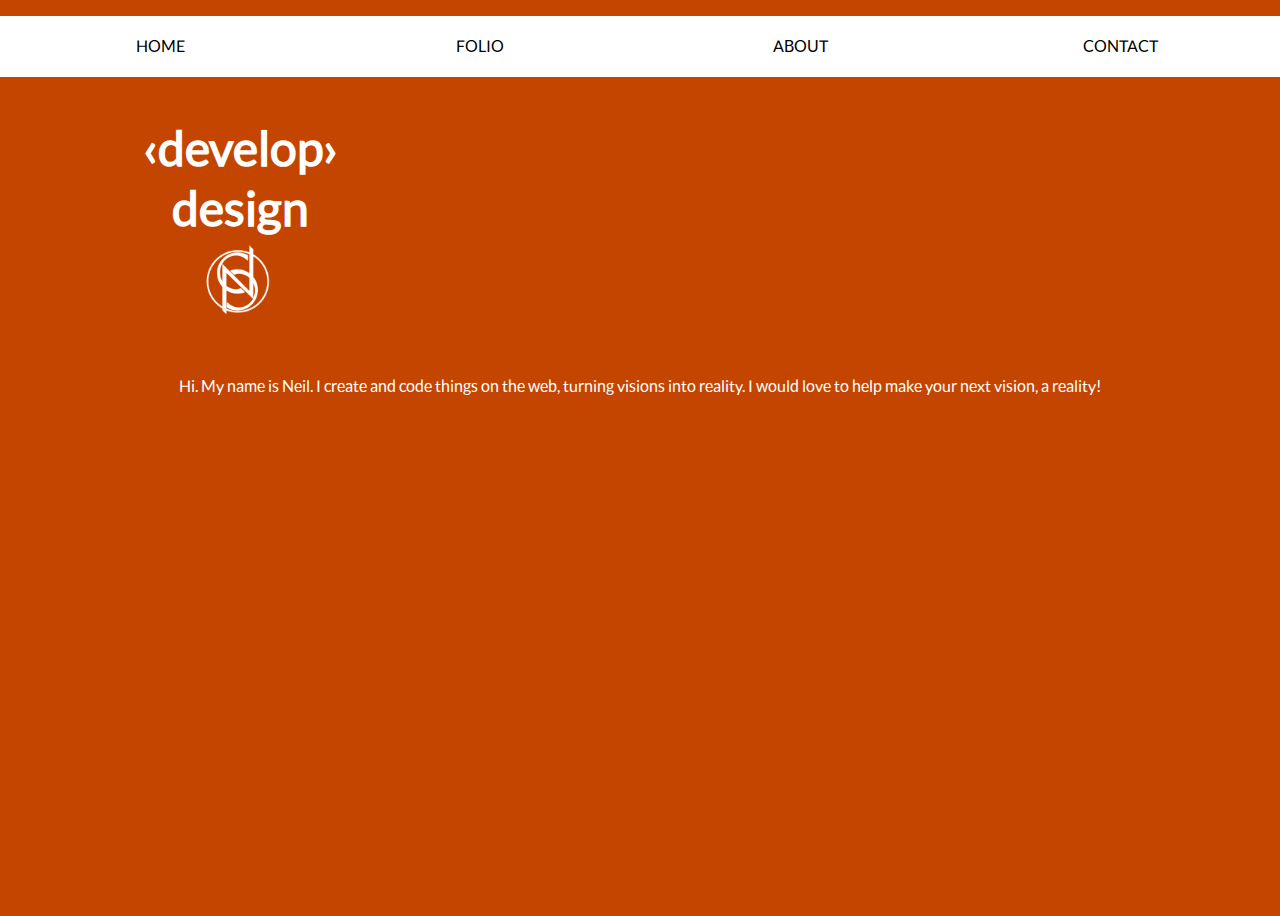
==== index.html @ 3ced6e58 "1st upload wip" ====
<!--===============================
		neilsalazar.com v2.0
================================-->
<!DOCTYPE html>
<html lang="en">
	<head>
		<meta charset="utf-8">
		<!--=============================
			BROWSER TITLING 
		==============================-->
			<link rel="icon" style="text/image" href="">
		<title>
		</title>
		<!--=============================
			Control Broswer's Scaling
		===============================-->
		<meta name="viewport" content="width=device-width, initial-scale=1.0"/>
		<!--=============================
			CSS Links
		==============================-->
		<link rel="stylesheet" href="NSdotcom.css"/>
		<!--=============================
			JQuery Links
		==============================-->
		<script src="http://code.jquery.com/jquery-1.9.1.js"></script>
		<script src="/javascripts/backgroundcolors.js"></script>
	</head>
<body>
<div ID ="imagebackground"></div><!--tori gate for desktop size-->
	<nav>
		<ul>
			<li><a ID="home" href="#">home</a></li>
			<li><a ID="folio" href="#">folio</a></li>
			<li><a ID="about" href="#">about</a></li>
			<li><a ID="contact" href="#">contact</a></li>
		</ul>
	</nav>
	<header>
		<h1><a href="#">&lsaquo;develop&rsaquo;</a></h1>
		<h1><a href="#">design</a></h1>
		<img src="/images/NSlogo-white.png" alt="Neil Salazar Logo"/>
	</header>
	<section>
		<p>Hi. My name is Neil. I create and code things on the web, turning visions into reality. I would love to help make your next vision, a reality!</p>
	</section>

</body>
</html>
---- NSdotcom.css ----
/*##########################
        NS.com
##########################*/
/*##########################
        CSS RESET
##########################*/

/*
html5doctor.com Reset Stylesheet
v1.6.1
Last Updated: 2010-09-17
Author: Richard Clark - http://richclarkdesign.com 
Twitter: @rich_clark
*/

html, body, div, span, object, iframe,
h1, h2, h3, h4, h5, h6, p, blockquote, pre,
abbr, address, cite, code,
del, dfn, em, img, ins, kbd, q, samp,
small, strong, sub, sup, var,
b, i,
dl, dt, dd, ol, ul, li,
fieldset, form, label, legend,
table, caption, tbody, tfoot, thead, tr, th, td,
article, aside, canvas, details, figcaption, figure, 
footer, header, hgroup, menu, nav, section, summary,
time, mark, audio, video {
    margin:0;
    padding:0;
    border:0;
    outline:0;
    font-size:100%;
    vertical-align:baseline;
    background:transparent;
}

body {
    line-height:1;
}

article,aside,details,figcaption,figure,
footer,header,hgroup,menu,nav,section { 
	display:block;
}

nav ul {
    list-style:none;
}

blockquote, q {
    quotes:none;
}

blockquote:before, blockquote:after,
q:before, q:after {
    content:'';
    content:none;
}

a {
    margin:0;
    padding:0;
    font-size:100%;
    vertical-align:baseline;
    background:transparent;
}

/* change colours to suit your needs */
ins {
    background-color:#ff9;
    color:#000;
    text-decoration:none;
}

/* change colours to suit your needs */
mark {
    background-color:#ff9;
    color:#000; 
    font-style:italic;
    font-weight:bold;
}

del {
    text-decoration: line-through;
}

abbr[title], dfn[title] {
    border-bottom:1px dotted;
    cursor:help;
}

table {
    border-collapse:collapse;
    border-spacing:0;
}

/* change border colour to suit your needs */
hr {
    display:block;
    height:1px;
    border:0;   
    border-top:1px solid #cccccc;
    margin:1em 0;
    padding:0;
}

input, select {
    vertical-align:middle;
}
/*##########################
        CSS RESET (end)
##########################*/
/*#########################
        FONT FAMILIES
##########################*/
@font-face {
    font-family: Lato_Reg; src: url(/fonts/Lato-Reg.otf);
}
/*#########################
        CSS KEYFRAMES
###########################*/
/*#############################################################################
###############################################################################
                Mobile/Small Screen Style
###############################################################################
#############################################################################*/
@media screen and (min-width: 300px) {
   
   body {
        background: #c44500;
        background-size: 100%;
        font-family: Lato_Reg;
        transition: 1s;
    }
    ul {
        margin-top: 1em;
        width: 100%;
        text-align: center;
        text-transform: uppercase;
    }
    nav a {
        display: block;
        text-decoration: none;
        color: #000;
        background-color: #fff;
        float: left;
        width: 20%;
        padding: 2em 2.5%;
        font-size: .75em;
    }
    header {
        text-align: center;
    }
    h1  {
        clear: left;
        font-size: 3em;
        padding-top: .25em;
        color: #fff;
    }
    h1 a {
        text-decoration: none;
        color: #fff;
    }
    img {
        width: 25%;
    }
    section {
        position: relative;
        width: 100%;
        text-align: center;
        bottom: -5em;
    }
    p {  
        color: #fff;
        padding: 0 2.2%;
    }
}

/*#############################################################################
###############################################################################
                SMALL DESKTOP/LAPTOP 
###############################################################################
#############################################################################*/
@media screen and (min-width: 600px) {
    #imagebackground {
        width: 100%;
        position: absolute;
        background: url(/images/miyajima100.png);
        background-repeat: no-repeat;
        background-size: 100%;
        height: 100%;
        opacity: 0.15;
        filter: alpha(opacity=15);
        z-index: -1;
    }
    nav a {
        padding: 1.4em 2.5%;
        font-size: 1em; 
    }
    nav a:hover {
        background-color: #c44500;
        color: #fff;
        font-size: 1.5em;
        padding: .77em 2.5%;
        -moz-transition: background-color 1s ease-in-out, color .5s linear;
         -webkit-transition: background-color 1s ease-in-out, color .5s linear; 
         -ms-transition: background-color 1s ease-in-out, color .5s linear; 
        transition: background-color 1s ease-in-out, color .7s linear;
    }
    header {
        width: 30%;
        padding-top: 6em;
        padding-left: 3em;
    }
    section {
        bottom: -3em;
    }
}
/*#############################################################################
###############################################################################
                AVERAGE DESKTOP/LAPTOP 
###############################################################################
#############################################################################*/
@media screen and (min-width: 800px) {

}
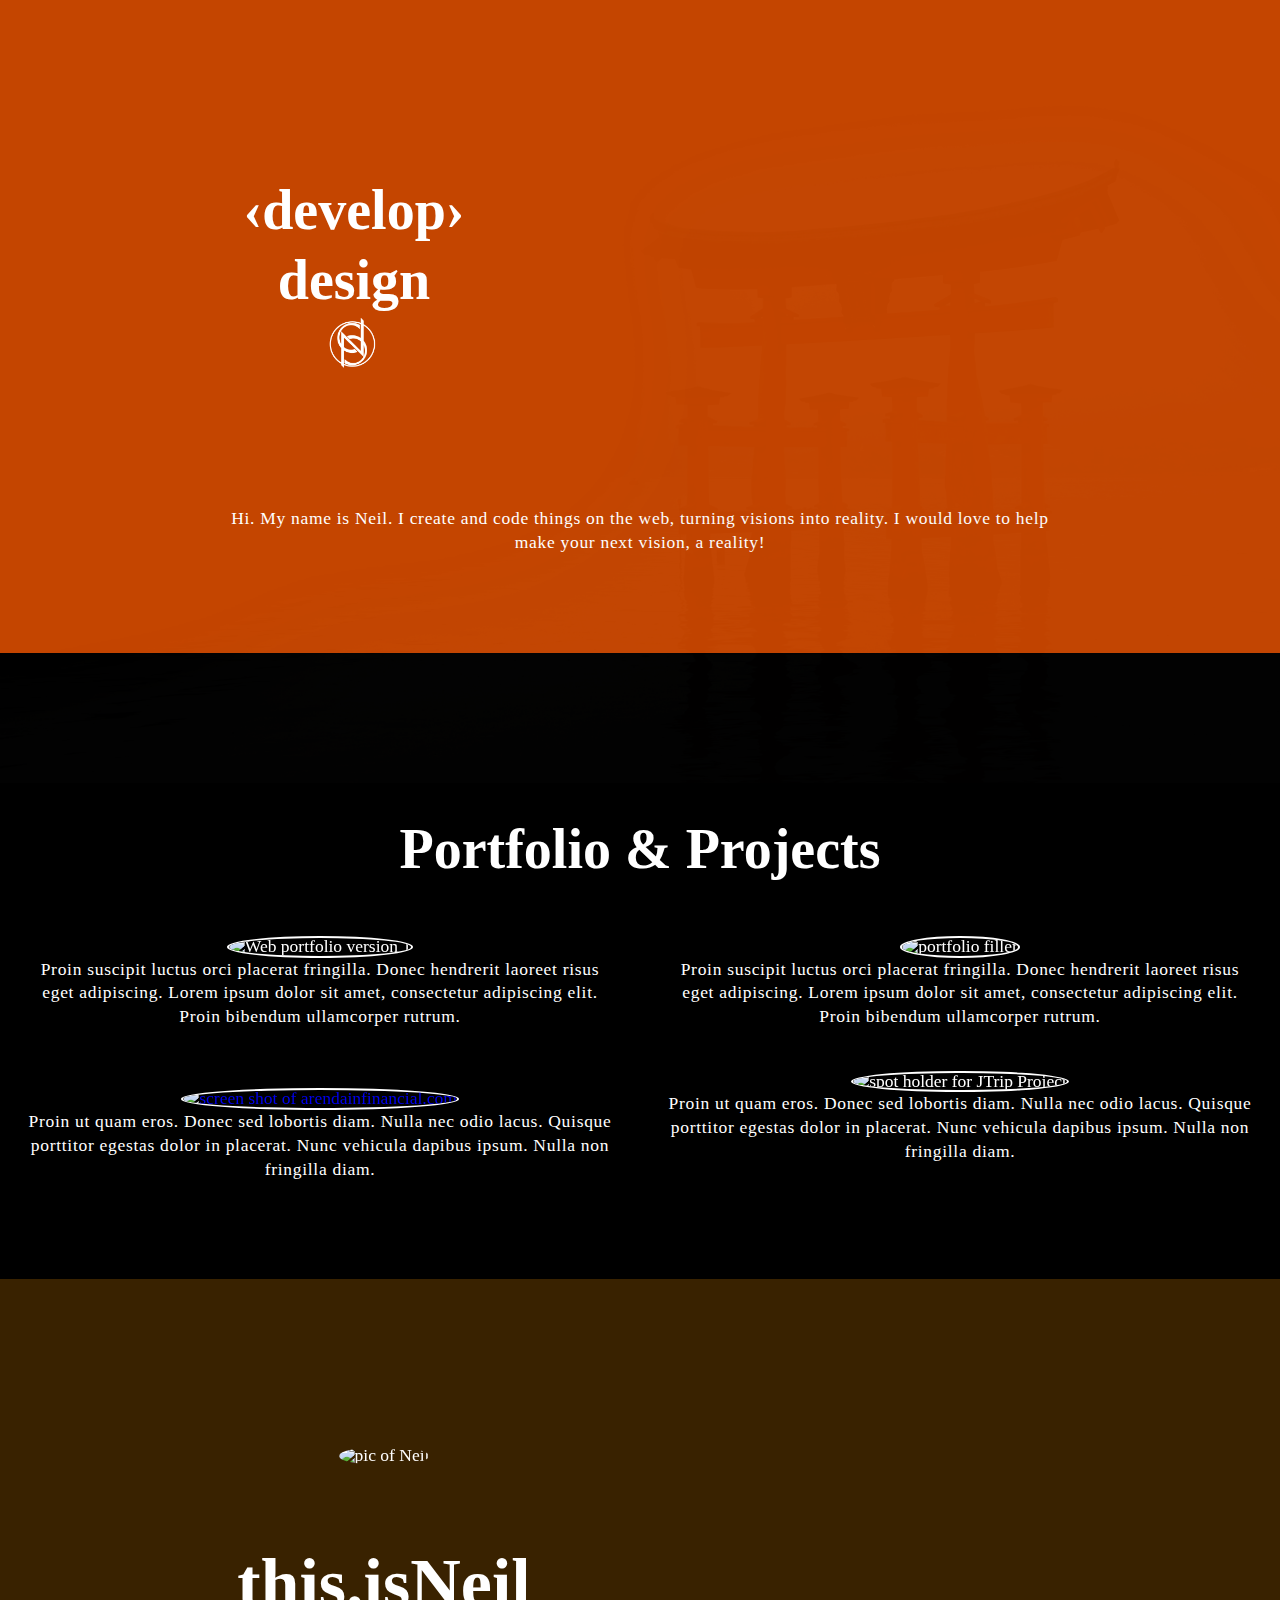
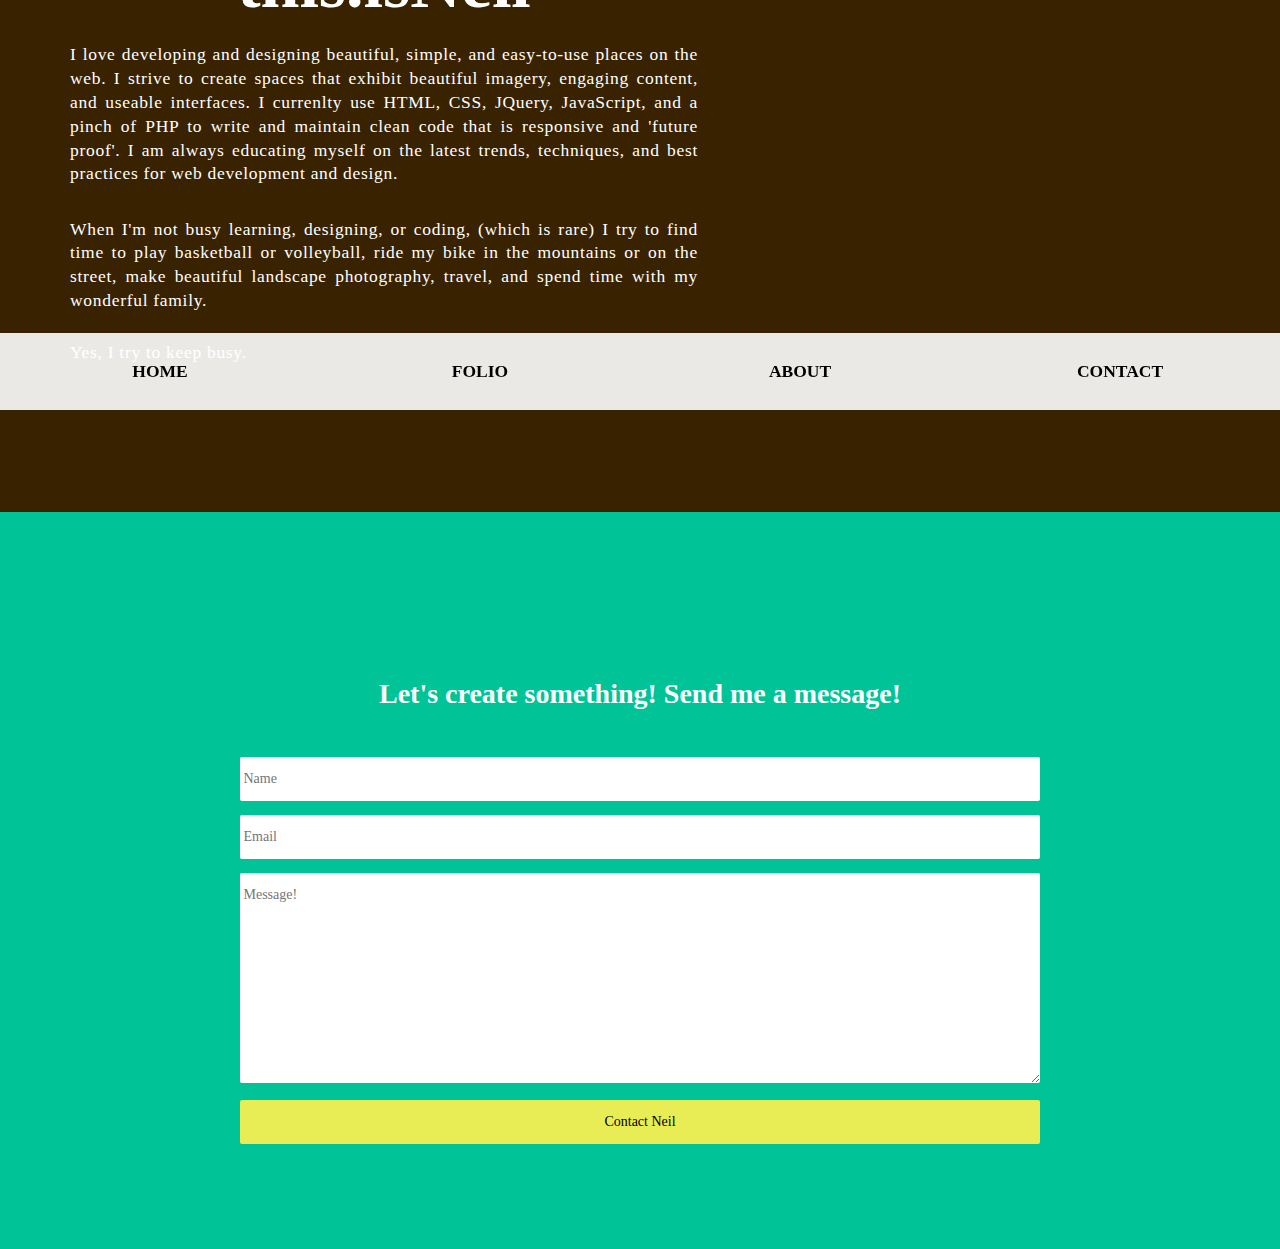
==== commit a06cdd82: "Added contact form and more tweaks" ====
--- a/index.html
+++ b/index.html
@@ -23,26 +23,79 @@
 			JQuery Links
 		==============================-->
 		<script src="http://code.jquery.com/jquery-1.9.1.js"></script>
-		<script src="/javascripts/backgroundcolors.js"></script>
+		<script src="http://ajax.aspnetcdn.com/ajax/modernizr/modernizr-2.7.1.js"></script>
+		<script src="/javascripts/backgroundcolors.js"></script> 		
 	</head>
 <body>
-<div ID ="imagebackground"></div><!--tori gate for desktop size-->
 	<nav>
 		<ul>
-			<li><a ID="home" href="#">home</a></li>
-			<li><a ID="folio" href="#">folio</a></li>
-			<li><a ID="about" href="#">about</a></li>
-			<li><a ID="contact" href="#">contact</a></li>
+			<li><a id="home" href="#">home</a></li>
+			<li><a id="folio" href="#portfolio">folio</a></li>
+			<li><a id="about" href="#aboutme">about</a></li>
+			<li><a id="contact" href="#contactform">contact</a></li>
 		</ul>
 	</nav>
+	<div id="imagebackground"></div><!--tori gate for desktop size-->
+	<div  id="landingpage">
 	<header>
 		<h1><a href="#">&lsaquo;develop&rsaquo;</a></h1>
 		<h1><a href="#">design</a></h1>
-		<img src="/images/NSlogo-white.png" alt="Neil Salazar Logo"/>
+		<img id="logo" src="/images/NSlogo-white.png" alt="Neil Salazar Logo"/>
 	</header>
-	<section>
-		<p>Hi. My name is Neil. I create and code things on the web, turning visions into reality. I would love to help make your next vision, a reality!</p>
-	</section>
+	<main>
+		<section>
+			<p>Hi. My name is Neil. I create and code things on the web, turning visions into reality. I would love to help make your next vision, a reality!</p>
+		</section>
+	</div>	
+<!--================PORTFOLIO SECTION==================-->
+		<section id="portfolio">
+				<h1>Portfolio &amp; Projects</h1>
+				<br>
+			<div id="foliocontent1">
+				<img id="piece1" src="/images/onepiece.jpg" alt="Web portfolio version 1"/>
+				<p>Proin suscipit luctus orci placerat fringilla. Donec hendrerit laoreet risus eget adipiscing. Lorem ipsum dolor sit amet, consectetur adipiscing elit. Proin bibendum ullamcorper rutrum.  </p>
+				<br>
+				<a href="http://arendainfinancial.com" target="blank"><img id="piece2" src="/images/twopiece.jpg" alt="screen shot of arendainfinancial.com"/></a>
+				<p>Proin ut quam eros. Donec sed lobortis diam. Nulla nec odio lacus. Quisque porttitor egestas dolor in placerat. Nunc vehicula dapibus ipsum.  Nulla non fringilla diam.  </p>
+			</div>
+			<div id="foliocontent2">
+				<img id="piece3" src="/images/threepiece.jpg" alt="portfolio filler"/>
+				<p>Proin suscipit luctus orci placerat fringilla. Donec hendrerit laoreet risus eget adipiscing. Lorem ipsum dolor sit amet, consectetur adipiscing elit. Proin bibendum ullamcorper rutrum.  </p>
+				<img id="piece4" src="/images/fourpiece.jpg" alt="spot holder for JTrip Project"/>
+				<p>Proin ut quam eros. Donec sed lobortis diam. Nulla nec odio lacus. Quisque porttitor egestas dolor in placerat. Nunc vehicula dapibus ipsum.  Nulla non fringilla diam.  </p>
+				<br>
+			</div>
+		</section>
+<!--================ABOUT SECTION======================-->
+		
+		<section id="aboutme">
+			<div id="aecontent">
+				<img id="selfie" src="/images/me.jpg" alt="pic of Neil">
+				<h1>this.isNeil</h1>
+				<br>
+				<p>I love developing and designing beautiful, simple, and easy-to-use places on the web. I strive to create spaces that exhibit beautiful imagery, engaging content, and useable interfaces. I currenlty use HTML, CSS, JQuery, JavaScript, and a pinch of PHP to write and maintain clean code that is responsive and 'future proof'. I am always educating myself on the latest trends, techniques, and best practices for web development and design.</p>
+				<br>
+				<p>When I'm not busy learning, designing, or coding, (which is rare) I try to find time to play basketball or volleyball, ride my bike in the mountains or on the street, make beautiful landscape photography, travel, and spend time with my wonderful family.<p>
+				<p>Yes, I try to keep busy.</p>
+			</div>
+		</section>
+
+<!--===================CONTACT FORM ===================-->
+
+		<section id="contactform">
+				<form method="post" class="contactform" action="contact.php">
+						<h1>Let's create something! Send me a message!</h1>
+					<fieldset>
+							<label for="name"></label>
+							<input ID="name" name="name" type="text" placeholder="Name" required aria-required="true" autofocus maxlength="50">
+							<label for="email"></label>
+							<input ID="email" name="email" type="email" required aria-required="true" placeholder="Email" maxlength="50">
+							<label for="message"></label>
+							<textarea ID="message" name="comments" type="text" maxlength="1000" placeholder="Message!"></textarea>
+							<input ID="sbutton" type="submit" value="Contact Neil">
+						</fieldset>
+					</form>
+		</section>
 
 </body>
 </html>--- a/NSdotcom.css
+++ b/NSdotcom.css
@@ -16,7 +16,7 @@
 html, body, div, span, object, iframe,
 h1, h2, h3, h4, h5, h6, p, blockquote, pre,
 abbr, address, cite, code,
-del, dfn, em, img, ins, kbd, q, samp,
+del, dfn, rem, img, ins, kbd, q, samp,
 small, strong, sub, sup, var,
 b, i,
 dl, dt, dd, ol, ul, li,
@@ -63,6 +63,7 @@
     font-size:100%;
     vertical-align:baseline;
     background:transparent;
+    text-decoration: none;
 }
 
 /* change colours to suit your needs */
@@ -100,23 +101,38 @@
     height:1px;
     border:0;   
     border-top:1px solid #cccccc;
-    margin:1em 0;
+    margin:1rem 0;
     padding:0;
 }
 
 input, select {
     vertical-align:middle;
+}
+html {
+    font-size: 14px;
 }
 /*##########################
         CSS RESET (end)
 ##########################*/
+/*##############BORDER BOX##############*/
+*, *:before, *:after {
+  -moz-box-sizing: border-box; 
+  -webkit-box-sizing: border-box; 
+  box-sizing: border-box;
+ }
 /*#########################
         FONT FAMILIES
 ##########################*/
 @font-face {
-    font-family: Lato_Reg; src: url(/fonts/Lato-Reg.otf);
-}
-/*#########################
+    font-family: Lato-Reg; src: url(/fonts/Lato-Reg.otf);
+}
+@font-face {
+    font-family: JosefinSans-Thin; src: url(/fonts/JosefinSans-Thin.ttf);
+}
+@font-face {
+    font-family: JosefinSans-Light; src: url(/fonts/JosefinSans-Light.ttf);
+}
+/*###########################
         CSS KEYFRAMES
 ###########################*/
 /*#############################################################################
@@ -125,95 +141,218 @@
 ###############################################################################
 #############################################################################*/
 @media screen and (min-width: 300px) {
+
+   body {
+        position: absolute;
+        background: #c44500;
+        font-family: JosefinSans-Thin;
+        transition: .5s;
+    }
+    section {
+        padding: 7rem 0;
+    }
+    p {
+        line-height: 1.25rem;
+        letter-spacing: .05rem;
+    }
+/*===================LANDING PAGE STYLES=====================*/
+    nav {
+        position: fixed;
+        left: 0;
+        right: 0;
+        margin-top: .25rem;
+        z-index: 100;
+        text-align: center;
+        text-decoration: none;
+        background-color: rgba(255, 255, 255, .90);
+        font-family: JosefinSans-Light;
+        text-transform: uppercase;
+        font-weight: bold;
+        transition: font-size .25s ease-in, background-color .5s;
+    }
+    nav a {
+        display: inline;
+        float: left;
+        padding: 2rem 0;
+        width: 25%;
+        color: #000;
+        font-size: .75rem;
+        line-height: 1.5rem;
+    }
+    header {
+        margin-top: 11rem;
+        text-align: center;
+    }
+    h1 {
+        font-size: 3rem;
+        color: #fff;
+        margin-top: 1rem;
+    }
+    h1 a {
+        color: #fff;
+    }
+    #logo {
+        width: 5rem;
+    }
+    #landingpage p {
+        color: #fff;
+        text-align: center;
+        margin-top: 2rem;
+        padding: 0 2rem;        
+    }
+
+/*================== PORTFOLIO STYLING ====================*/
+    #portfolio {
+        color: #fff;
+        background: #000;
+        width: 100%;
+        text-align: center;
+    }
+    #portfolio h1 {
+        padding:0 5rem;
+        line-height: 4rem;
+    }
+    #portfolio img {
+        position: relative;
+        width: 60%;
+        border-radius: 50%;
+        border: solid #fff 2px;
+        margin-top: 3rem;
+        z-index: 99;
+    }
+    #portfolio p {
+        padding: 0 2rem;
+    }
    
-   body {
-        background: #c44500;
-        background-size: 100%;
-        font-family: Lato_Reg;
-        transition: 1s;
-    }
-    ul {
-        margin-top: 1em;
+/*================== ABOUT STYLING ====================*/
+    #selfie {
+        border-radius: 50%;
+        width: 7rem;
+        margin: 2rem; 
+    }
+    #aboutme {
+        clear: both;
+        background: rgb(57, 34, 0);
+        text-align: center;
         width: 100%;
-        text-align: center;
-        text-transform: uppercase;
-    }
-    nav a {
-        display: block;
-        text-decoration: none;
+        color: #fff;
+    }
+    #aboutme p {
+        text-align: justify;
+        padding: 0 2rem;
+    }
+
+/*=================CONTACT FORM STYING===================*/
+    #contactform {
+        text-align: center;
+        background: #00c498;
+        width: 100%;
+    }
+    #contactform h1 {
+        font-size: 2rem;
+        text-align: center;
+        padding-bottom: 3rem;
+    }
+    input {
+        font-size: 1rem;
+        padding: 1rem .25rem;
+        text-align: left;
+        width: 90%;
+        max-width: 800px;
+        margin: .5rem 0;
+        font-family: JosefinSans-Light;
+        border: none;
+        border-radius: 2px;
+    }
+    textarea {
+        height: 15rem;
+        font-size: 1rem;
+        padding: 1rem .25rem;
+        text-align: left;
+        width: 90%;
+        max-width: 800px;
+        margin: .5rem 0;
+        font-family: JosefinSans-Light;
+        border: none;
+        border-radius: 2px;
+    }
+    #sbutton {
+        text-align: center;
+        background-color: #E8ED55;
         color: #000;
-        background-color: #fff;
-        float: left;
-        width: 20%;
-        padding: 2em 2.5%;
-        font-size: .75em;
-    }
-    header {
-        text-align: center;
-    }
-    h1  {
-        clear: left;
-        font-size: 3em;
-        padding-top: .25em;
-        color: #fff;
-    }
-    h1 a {
-        text-decoration: none;
-        color: #fff;
-    }
-    img {
-        width: 25%;
-    }
-    section {
-        position: relative;
-        width: 100%;
-        text-align: center;
-        bottom: -5em;
-    }
-    p {  
-        color: #fff;
-        padding: 0 2.2%;
-    }
-}
-
+    }
+    input:focus, select:focus, textarea:focus, button:focus {
+        outline: none;
+    }
 /*#############################################################################
 ###############################################################################
                 SMALL DESKTOP/LAPTOP 
 ###############################################################################
 #############################################################################*/
 @media screen and (min-width: 600px) {
+  
     #imagebackground {
+        position: absolute;
+        background: url(/images/miyajima.png);
+        background-size: 100%;
         width: 100%;
-        position: absolute;
-        background: url(/images/miyajima100.png);
+        height: 100%;
         background-repeat: no-repeat;
+        min-width: 800px;
+        opacity: .15;
+        z-index: 1;
+        overflow: none;
+    } 
+    #landingpage {
         background-size: 100%;
+        width: 100%;
         height: 100%;
-        opacity: 0.15;
-        filter: alpha(opacity=15);
-        z-index: -1;
-    }
+    } 
     nav a {
-        padding: 1.4em 2.5%;
-        font-size: 1em; 
+        font-size: 1rem;
+        line-height: 1.5rem;
     }
     nav a:hover {
-        background-color: #c44500;
-        color: #fff;
-        font-size: 1.5em;
-        padding: .77em 2.5%;
-        -moz-transition: background-color 1s ease-in-out, color .5s linear;
-         -webkit-transition: background-color 1s ease-in-out, color .5s linear; 
-         -ms-transition: background-color 1s ease-in-out, color .5s linear; 
-        transition: background-color 1s ease-in-out, color .7s linear;
+        font-size: 1.5rem;
     }
     header {
-        width: 30%;
-        padding-top: 6em;
-        padding-left: 3em;
-    }
-    section {
-        bottom: -3em;
+        width: 40%;
+        margin-top: 9rem;
+        margin-left: 5rem;
+    }
+    #landingpage p {
+        margin-left: 5rem;
+        margin-right: 5rem;
+    }
+/*================== PORTFOLIO STYLING ====================*/
+    #foliocontent1 {
+        float: left;
+        width: 50%;
+        background: #000;
+        padding-bottom: 7rem;
+    }
+    #foliocontent2 {
+        float:right;
+        width: 50%;
+        background: #000;
+        padding-bottom: 7rem;
+    }
+/*================== ABOUT STYLING ====================*/
+    #aecontent {
+        width: 60%;
+        padding-bottom: 3rem;
+    }
+    #selfie {
+        position: relative;
+        width: 8rem;
+        margin: 5rem 0;
+        z-index: 99
+    }
+    #aboutme h1 {
+        font-size: 4rem;
+    }
+    #aboutme p {
+        padding: .5rem 3rem;
     }
 }
 /*#############################################################################
@@ -223,8 +362,93 @@
 #############################################################################*/
 @media screen and (min-width: 800px) {
 
-}
-
-
-
-
+    header {
+        margin-top: 10rem;
+        margin-left: 7rem;
+    }
+    section {
+        bottom: -9rem;
+    }
+    p {
+        font-size: 1.25rem;
+        padding: 0 5rem;
+        line-height: 1.6rem;
+    }
+    h1 {
+        font-size: 4rem;
+    }
+    #portfolio h1, #contactform h1 {
+        padding-top: 2rem;
+    }
+    #portfolio img {
+        width: 18rem;
+    }
+    #selfie{
+        width: 10rem;
+    } 
+}
+/*#############################################################################
+###############################################################################
+                BIG SCREEN DESKTOP/LAPTOP 
+###############################################################################
+#############################################################################*/
+@media screen and (min-width: 1200px) {
+    nav a {
+        font-size: 1.25rem;
+    }
+    header {
+        margin-top: 13rem;
+    }
+    h1 {
+        font-size: 4rem;
+    }
+    section {
+        width: 80%;
+        margin: auto;
+        font-size: 1.25rem;
+    }  
+    p {
+        line-height: 1.7rem;
+    }
+    #selfie {
+        width: 9rem;
+    }
+    #aboutme h1 {
+        font-size: 5rem;
+    }
+    #aboutme p {
+        padding: .5rem 5rem;
+    }
+    #portfolio h1, #contactform h1 {
+        padding-top: 4rem;
+    }
+/*#############################################################################
+###############################################################################
+                RIDICULOUS SCREEN DESKTOP/RETINA LAPTOP 
+###############################################################################
+#############################################################################*/
+@media screen and (min-width: 1440px) {
+    h1 {
+        font-size: 7rem;
+    }
+    #landingpage p, #aboutme p {
+        font-size: 1.5rem;
+        line-height: 2.25rem;
+    }
+    #selfie {
+        width: 10rem;
+    }
+    #aboutme h1 {
+        font-size: 6rem;
+    }
+    #portfolio h1 {
+        font-size: 5rem;
+    }
+    #contactform h1 {
+        font-size: 3rem;
+    }
+    input, textarea {
+        font-size: 1.5rem;
+    }
+}
+
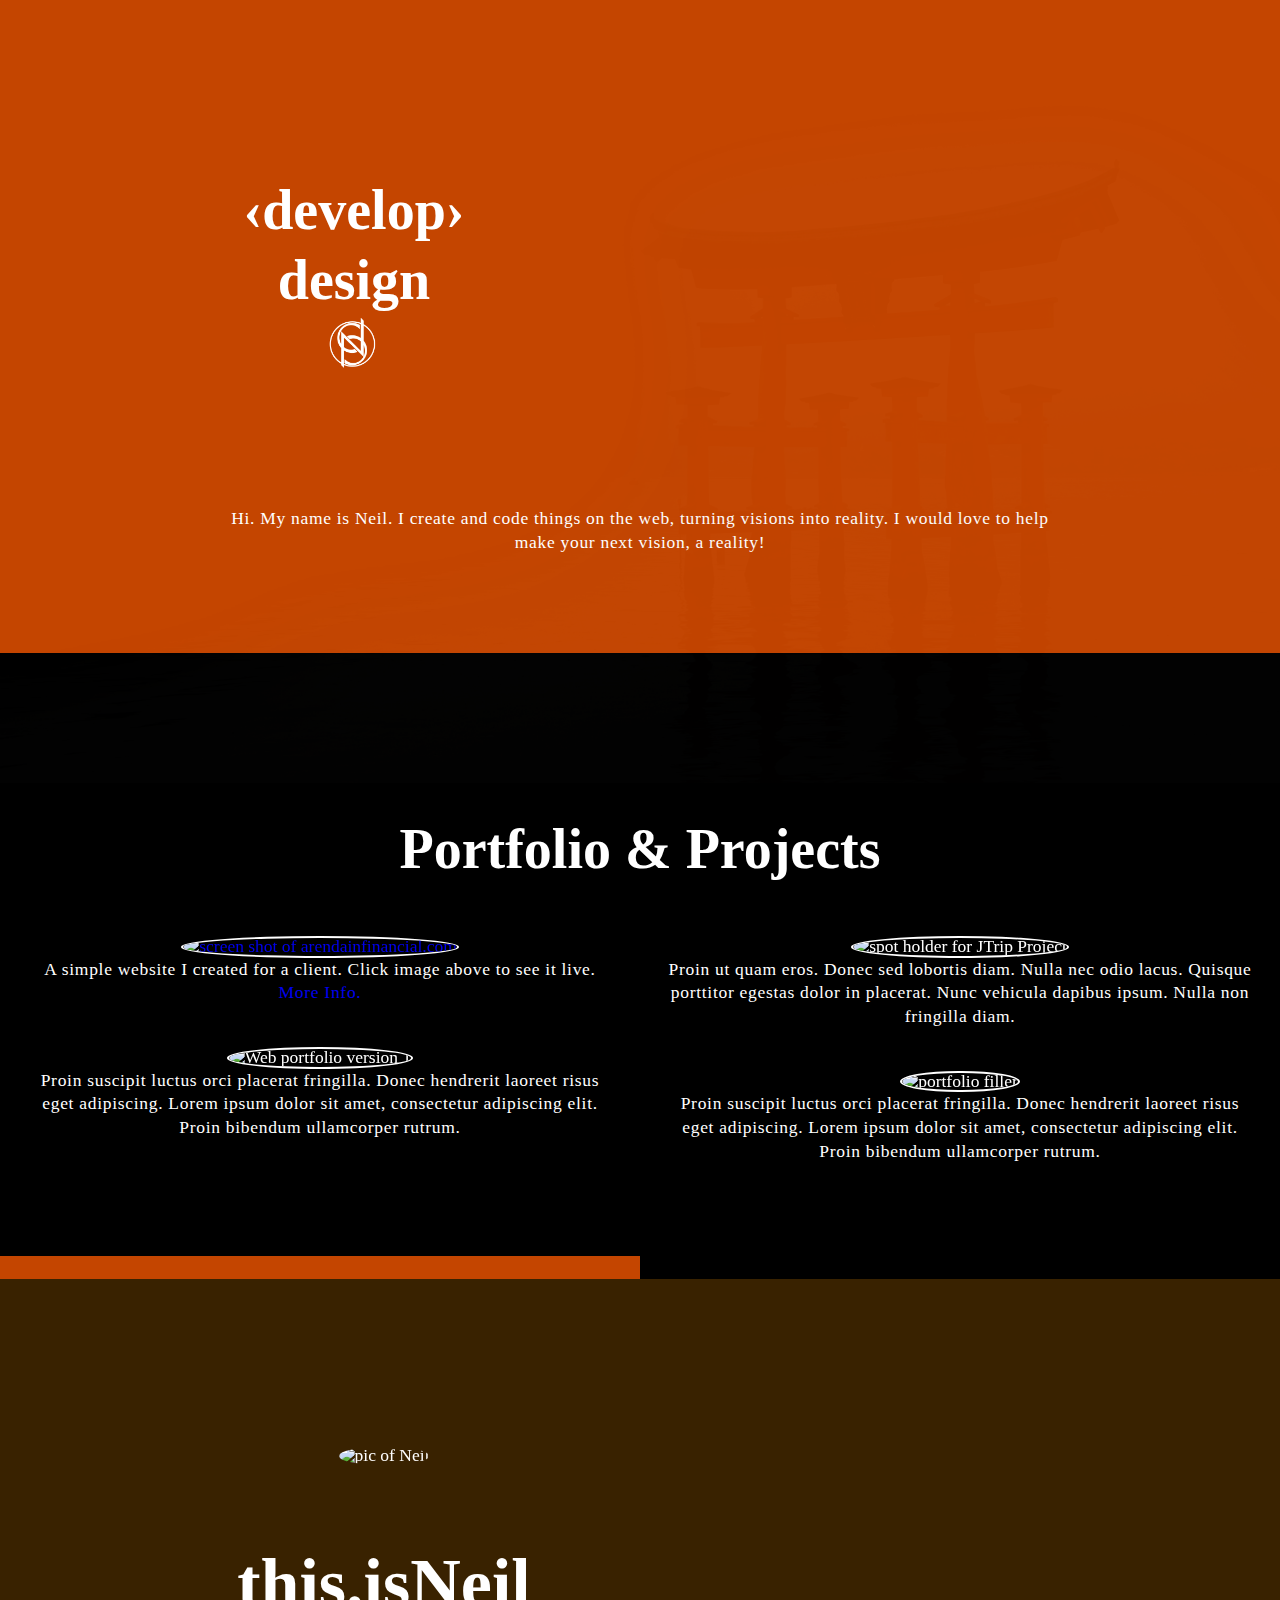
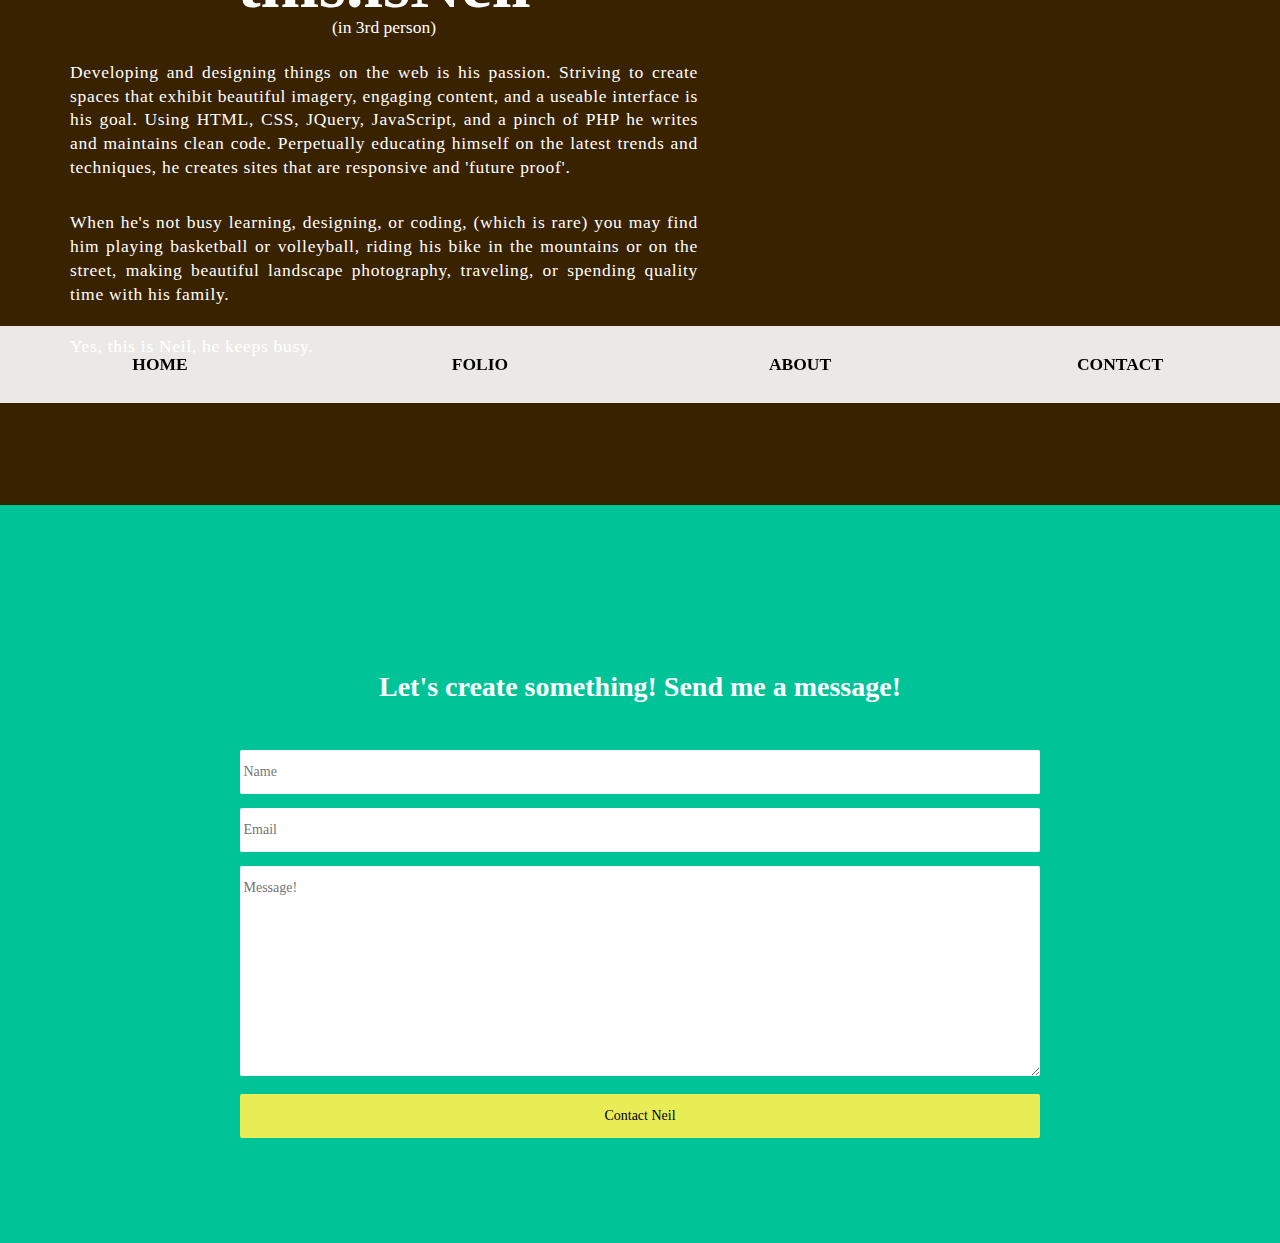
==== commit 1d8212e1: "more tweaks and copy changes" ====
--- a/index.html
+++ b/index.html
@@ -52,17 +52,18 @@
 				<h1>Portfolio &amp; Projects</h1>
 				<br>
 			<div id="foliocontent1">
+				<a href="http://arendainfinancial.com" target="blank"><img id="piece2" src="/images/twopiece.jpg" alt="screen shot of arendainfinancial.com"/></a>
+				<p>A simple website I created for a client. Click image above to see it live. <a href="/portfoliopieces/AFPortfolio.html">More Info.</a></p>
 				<img id="piece1" src="/images/onepiece.jpg" alt="Web portfolio version 1"/>
 				<p>Proin suscipit luctus orci placerat fringilla. Donec hendrerit laoreet risus eget adipiscing. Lorem ipsum dolor sit amet, consectetur adipiscing elit. Proin bibendum ullamcorper rutrum.  </p>
 				<br>
-				<a href="http://arendainfinancial.com" target="blank"><img id="piece2" src="/images/twopiece.jpg" alt="screen shot of arendainfinancial.com"/></a>
-				<p>Proin ut quam eros. Donec sed lobortis diam. Nulla nec odio lacus. Quisque porttitor egestas dolor in placerat. Nunc vehicula dapibus ipsum.  Nulla non fringilla diam.  </p>
 			</div>
 			<div id="foliocontent2">
-				<img id="piece3" src="/images/threepiece.jpg" alt="portfolio filler"/>
-				<p>Proin suscipit luctus orci placerat fringilla. Donec hendrerit laoreet risus eget adipiscing. Lorem ipsum dolor sit amet, consectetur adipiscing elit. Proin bibendum ullamcorper rutrum.  </p>
 				<img id="piece4" src="/images/fourpiece.jpg" alt="spot holder for JTrip Project"/>
 				<p>Proin ut quam eros. Donec sed lobortis diam. Nulla nec odio lacus. Quisque porttitor egestas dolor in placerat. Nunc vehicula dapibus ipsum.  Nulla non fringilla diam.  </p>
+				<img id="piece3" src="/images/threepiece.jpg" alt="portfolio filler"/>
+				<p>Proin suscipit luctus orci placerat fringilla. Donec hendrerit laoreet risus eget adipiscing. Lorem ipsum dolor sit amet, consectetur adipiscing elit. Proin bibendum ullamcorper rutrum.</p>
+				
 				<br>
 			</div>
 		</section>
@@ -71,12 +72,15 @@
 		<section id="aboutme">
 			<div id="aecontent">
 				<img id="selfie" src="/images/me.jpg" alt="pic of Neil">
-				<h1>this.isNeil</h1>
+				<hgroup>
+					<h1>this.isNeil</h1> 
+					<h7>(in 3rd person)</h7>
+				</hgroup>
 				<br>
-				<p>I love developing and designing beautiful, simple, and easy-to-use places on the web. I strive to create spaces that exhibit beautiful imagery, engaging content, and useable interfaces. I currenlty use HTML, CSS, JQuery, JavaScript, and a pinch of PHP to write and maintain clean code that is responsive and 'future proof'. I am always educating myself on the latest trends, techniques, and best practices for web development and design.</p>
+				<p>Developing and designing things on the web is his passion. Striving to create spaces that exhibit beautiful imagery, engaging content, and a useable interface is his goal. Using HTML, CSS, JQuery, JavaScript, and a pinch of PHP he writes and maintains clean code. Perpetually educating himself on the latest trends and techniques, he creates sites that are responsive and 'future proof'.</p>
 				<br>
-				<p>When I'm not busy learning, designing, or coding, (which is rare) I try to find time to play basketball or volleyball, ride my bike in the mountains or on the street, make beautiful landscape photography, travel, and spend time with my wonderful family.<p>
-				<p>Yes, I try to keep busy.</p>
+				<p>When he's not busy learning, designing, or coding, (which is rare) you may find him playing basketball or volleyball, riding his bike in the mountains or on the street, making beautiful landscape photography, traveling, or spending quality time with his family.<p>
+				<p>Yes, this is Neil, he keeps busy.</p>
 			</div>
 		</section>
 
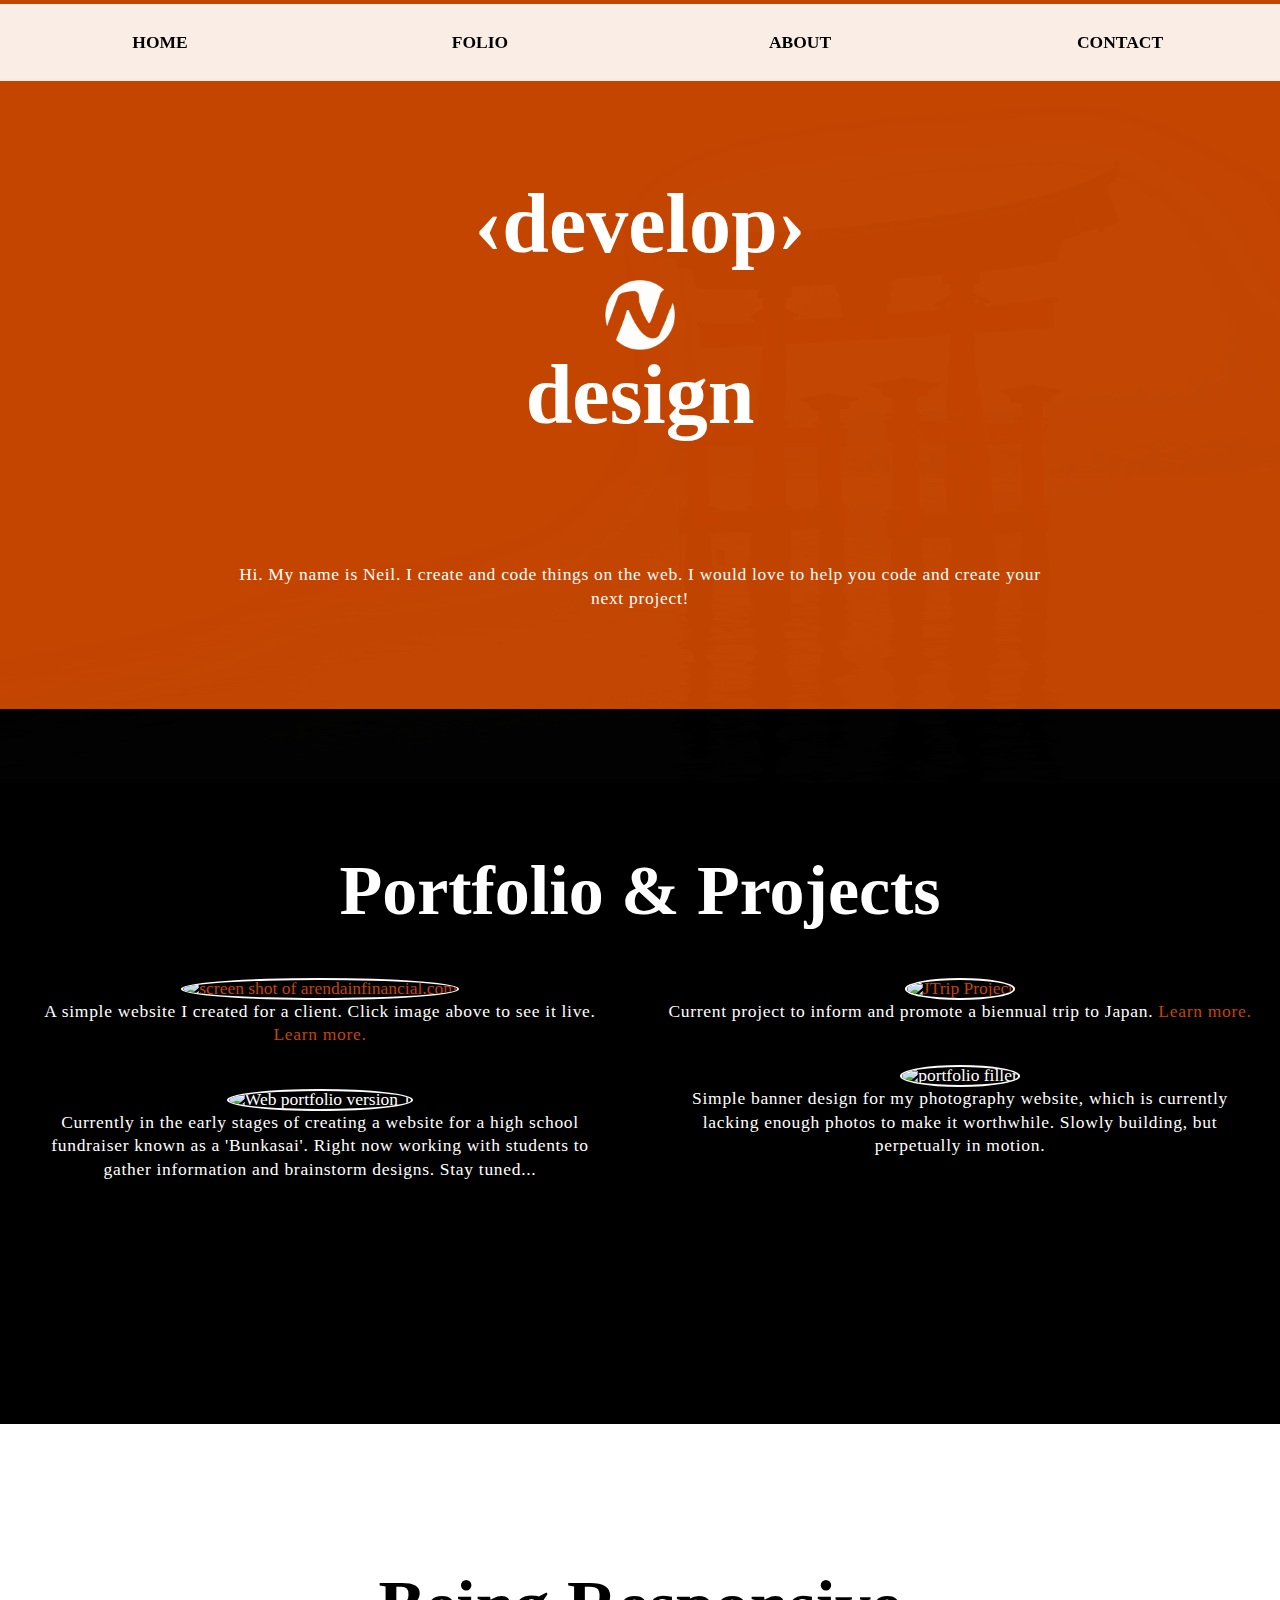
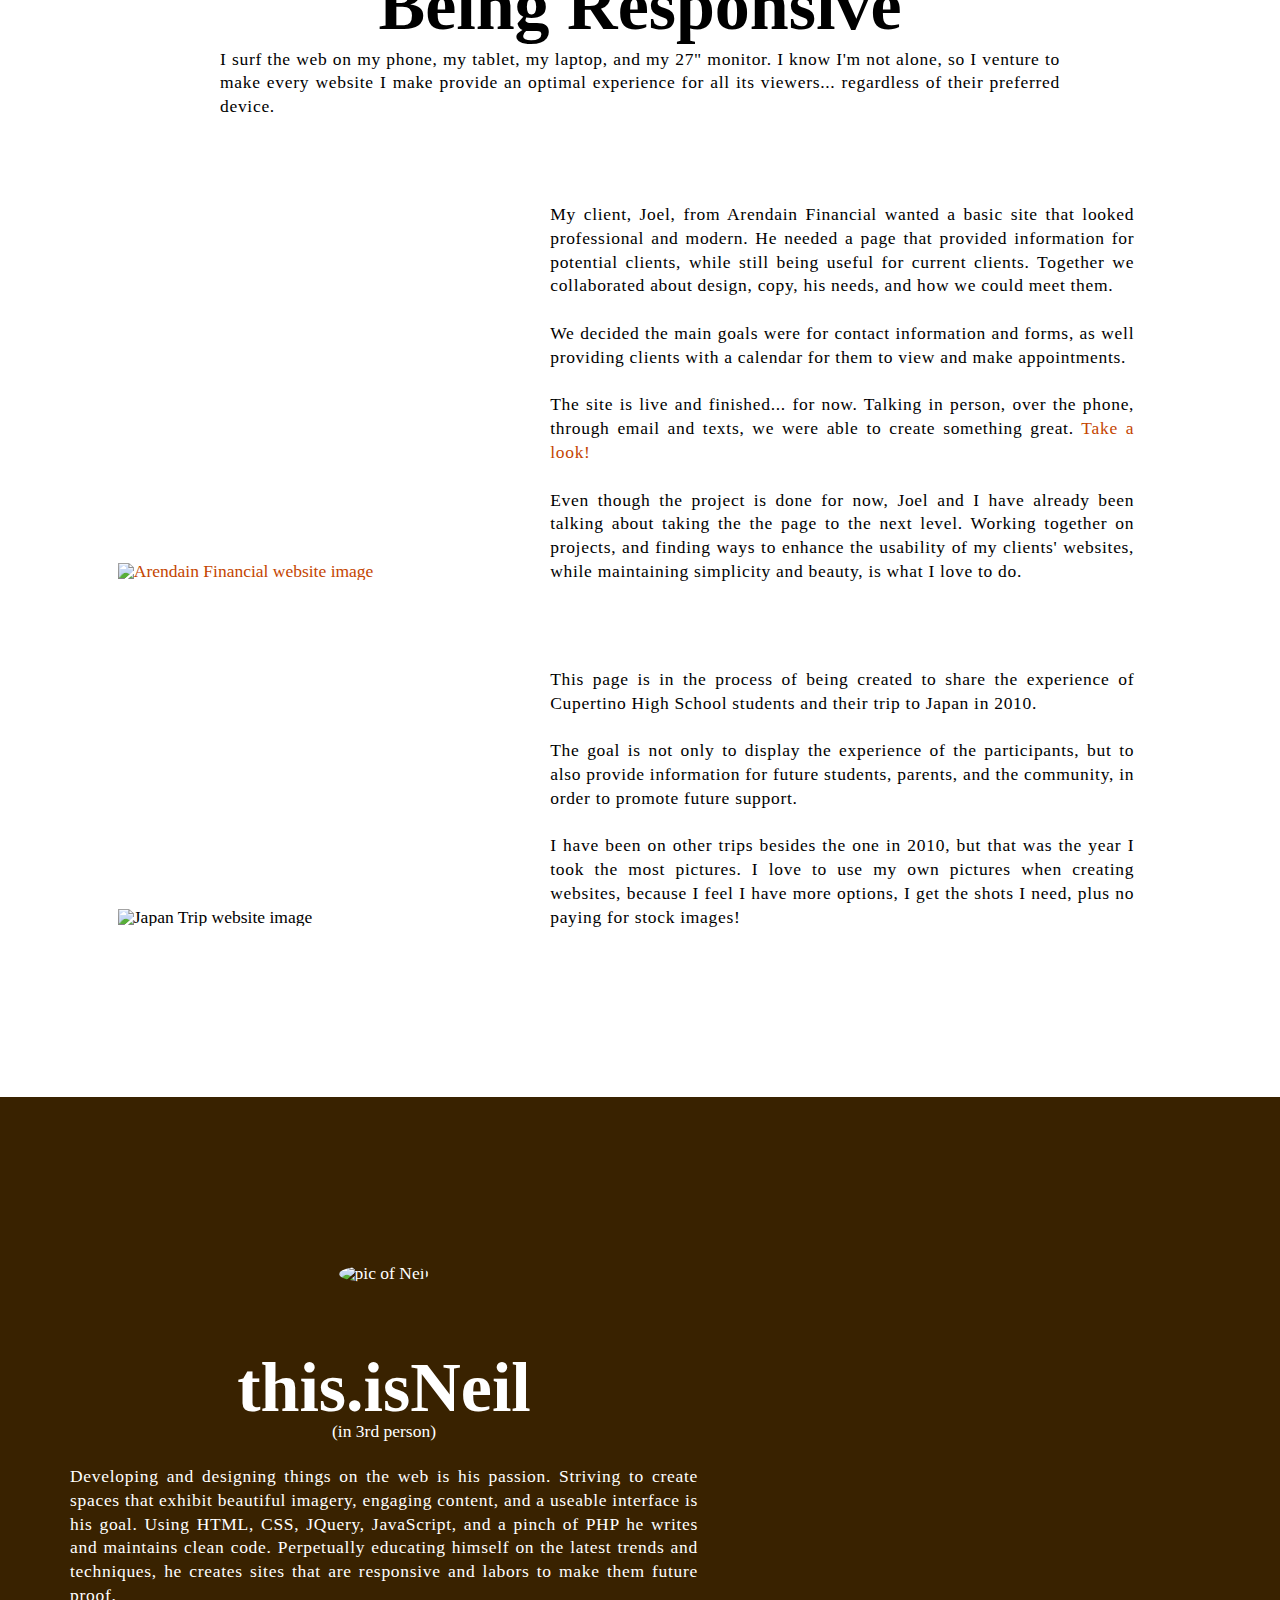
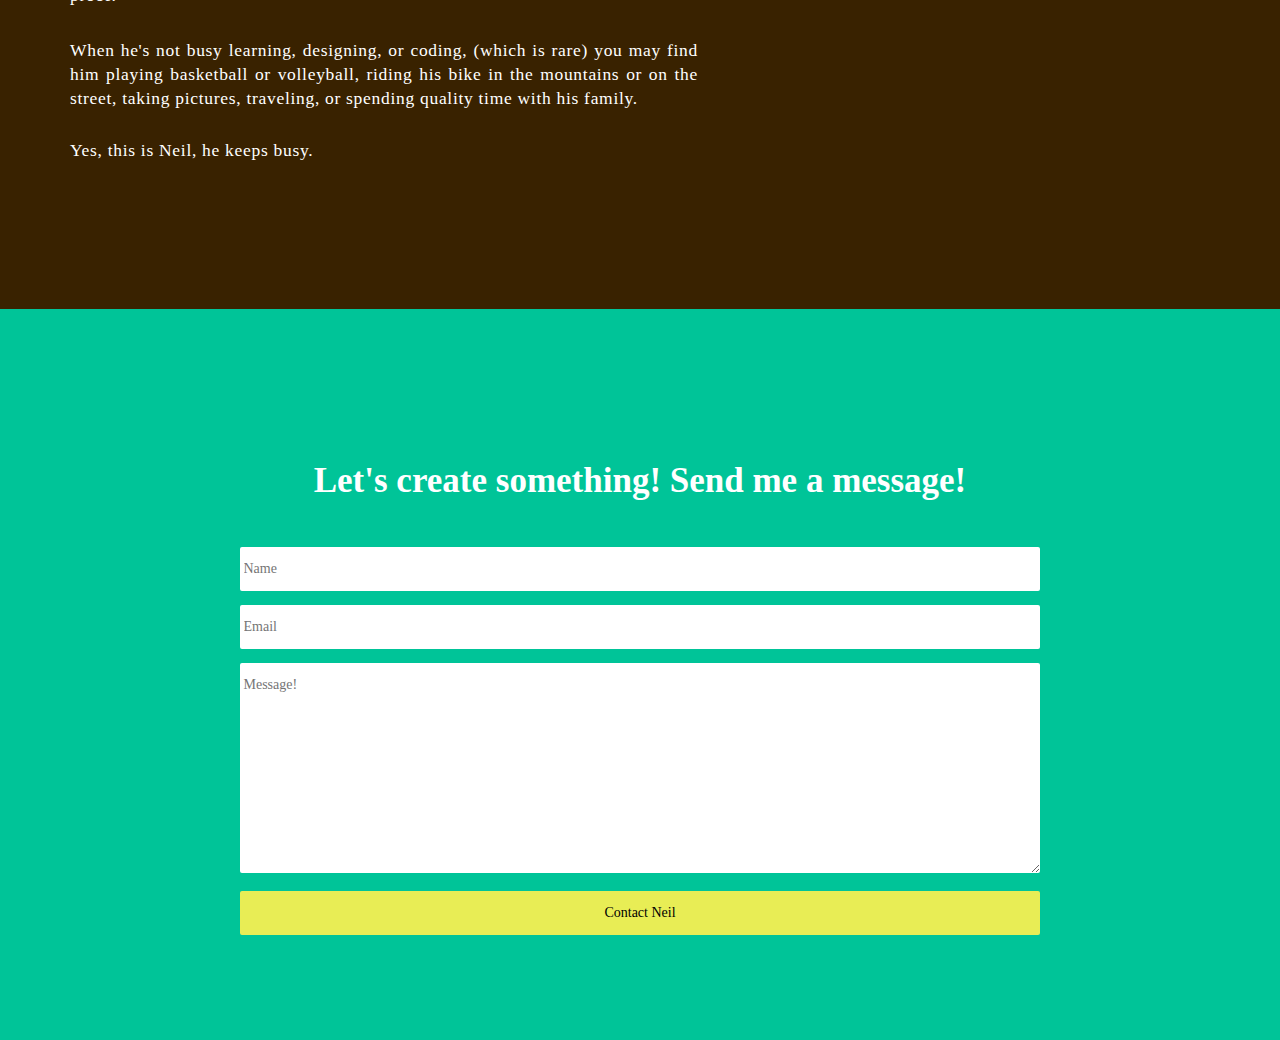
==== commit 9a7ebd50: "minor changes" ====
--- a/index.html
+++ b/index.html
@@ -8,9 +8,14 @@
 		<!--=============================
 			BROWSER TITLING 
 		==============================-->
-			<link rel="icon" style="text/image" href="">
+			<link rel="icon" style="text/image" href="/images/nslogov2.png">
 		<title>
+			Neil Salazar - Developer | Designer
 		</title>
+		<!--=============================
+			ICON LINK 
+		==============================-->
+		<link rel="icon" style="text/image" href="/images/favicon.ico">
 		<!--=============================
 			Control Broswer's Scaling
 		===============================-->
@@ -20,31 +25,36 @@
 		==============================-->
 		<link rel="stylesheet" href="NSdotcom.css"/>
 		<!--=============================
-			JQuery Links
+			Javasctipt/JQuery Links
 		==============================-->
-		<script src="http://code.jquery.com/jquery-1.9.1.js"></script>
-		<script src="http://ajax.aspnetcdn.com/ajax/modernizr/modernizr-2.7.1.js"></script>
+		<script src="http://code.jquery.com/jquery-1.9.1.js">
+			</script>
+		<script src="http://ajax.aspnetcdn.com/ajax/modernizr/modernizr-2.7.1.js">
+			</script>
+		<script type="text/javascript" src="https://ajax.googleapis.com/ajax/libs/jquery/1.7.1/jquery.min.js">
+			</script>
 		<script src="/javascripts/backgroundcolors.js"></script> 		
 	</head>
-<body>
+<body id="title">
 	<nav>
 		<ul>
-			<li><a id="home" href="#">home</a></li>
-			<li><a id="folio" href="#portfolio">folio</a></li>
-			<li><a id="about" href="#aboutme">about</a></li>
-			<li><a id="contact" href="#contactform">contact</a></li>
+			<li><a id="home" class="js_onPageLink" href="#title">home</a></li>
+			<li><a id="folio" class="js_onPageLink" href="#portfolio">folio</a></li>
+			<li><a id="about" class="js_onPageLink" href="#aboutme">about</a></li>
+			<li><a id="contact" class="js_onPageLink" href="#contactneil">contact</a></li>
 		</ul>
 	</nav>
 	<div id="imagebackground"></div><!--tori gate for desktop size-->
 	<div  id="landingpage">
 	<header>
-		<h1><a href="#">&lsaquo;develop&rsaquo;</a></h1>
-		<h1><a href="#">design</a></h1>
-		<img id="logo" src="/images/NSlogo-white.png" alt="Neil Salazar Logo"/>
+		<h1><a href="#foliodepth" class="js_onPageLink">&lsaquo;develop&rsaquo;</a></h1>
+		<a href="#foliodepth" class="js_onPageLink"><img id="logo" src="/images/nslogov2white.png" alt="Neil Salazar Logo"/></a>
+		<h1><a href="#foliodepth" class="js_onPageLink">design</a></h1>
+		
 	</header>
 	<main>
 		<section>
-			<p>Hi. My name is Neil. I create and code things on the web, turning visions into reality. I would love to help make your next vision, a reality!</p>
+			<p>Hi. My name is Neil. I create and code things on the web. I would love to help you code and create your next project!</p>
 		</section>
 	</div>	
 <!--================PORTFOLIO SECTION==================-->
@@ -52,19 +62,32 @@
 				<h1>Portfolio &amp; Projects</h1>
 				<br>
 			<div id="foliocontent1">
-				<a href="http://arendainfinancial.com" target="blank"><img id="piece2" src="/images/twopiece.jpg" alt="screen shot of arendainfinancial.com"/></a>
-				<p>A simple website I created for a client. Click image above to see it live. <a href="/portfoliopieces/AFPortfolio.html">More Info.</a></p>
-				<img id="piece1" src="/images/onepiece.jpg" alt="Web portfolio version 1"/>
-				<p>Proin suscipit luctus orci placerat fringilla. Donec hendrerit laoreet risus eget adipiscing. Lorem ipsum dolor sit amet, consectetur adipiscing elit. Proin bibendum ullamcorper rutrum.  </p>
+				<a href="http://arendainfinancial.com" target="blank"><img class="previews" src="/images/afscreenshot.jpg" alt="screen shot of arendainfinancial.com"/></a>
+				<p>A simple website I created for a client. Click image above to see it live. <a class="js_onPageLink" href="#foliodepth">Learn more.</a></p>
+				<img class="previews" src="/images/fourpiece.jpg" alt="Web portfolio version 1"/>
+				<p>Currently in the early stages of creating a website for a high school fundraiser known as a 'Bunkasai'. Right now working with students to gather information and brainstorm designs. Stay tuned...</p>
 				<br>
 			</div>
 			<div id="foliocontent2">
-				<img id="piece4" src="/images/fourpiece.jpg" alt="spot holder for JTrip Project"/>
-				<p>Proin ut quam eros. Donec sed lobortis diam. Nulla nec odio lacus. Quisque porttitor egestas dolor in placerat. Nunc vehicula dapibus ipsum.  Nulla non fringilla diam.  </p>
-				<img id="piece3" src="/images/threepiece.jpg" alt="portfolio filler"/>
-				<p>Proin suscipit luctus orci placerat fringilla. Donec hendrerit laoreet risus eget adipiscing. Lorem ipsum dolor sit amet, consectetur adipiscing elit. Proin bibendum ullamcorper rutrum.</p>
+				<a href="http://projects.neilsalazar.com/japan-trip-2010.html"><img class="previews" src="/images/jtrippiece.jpg" alt="JTrip Project"/></a>
+				<p>Current project to inform and promote a biennual trip to Japan.<a class="js_onPageLink" href="#foliodepth"> Learn more.</a></p></p>
+				<img class="previews" src="/images/threepiece.jpg" alt="portfolio filler"/>
+				<p>Simple banner design for my photography website, which is currently lacking enough photos to make it worthwhile. Slowly building, but perpetually in motion.</p>
 				
 				<br>
+			</div>
+			<div id="foliodepth">
+				<h1>Being Responsive</h1>
+				<p class="intro">I surf the web on my phone, my tablet, my laptop, and my 27" monitor. I know I'm not alone, so I venture to make every website I make provide an optimal experience for all its viewers... regardless of their preferred device.</p>
+				<a href="http://arendainfinancial.com" target="blank"><img class="foliopics" src="/images/afportfolio.jpg" alt="Arendain Financial website image"/></a>
+				<p class="desc">My client, Joel, from Arendain Financial wanted a basic site that looked professional and modern. He needed a page that provided information for potential clients, while still being useful for current clients. Together we collaborated about design, copy, his needs, and how we could meet them.<br>
+				<br>We decided the main goals were for contact information and forms, as well providing clients with a calendar for them to view and make appointments.<br>
+				<br>The site is live and finished... for now. Talking in person, over the phone, through email and texts, we were able to create something great. <a href="http://arendainfinancial.com">Take a look!</a><br>
+				<br>Even though the project is done for now, Joel and I have already been talking about taking the the page to the next level. Working together on projects, and finding ways to enhance the usability of my clients' websites, while maintaining simplicity and beauty, is what I love to do.</p>
+				<img class="foliopics" src="/images/jtripportfolio.jpg" alt="Japan Trip website image"/>
+				<p class="desc">This page is in the process of being created to share the experience of Cupertino High School students and their trip to Japan in 2010.<br>
+				<br>The goal is not only to display the experience of the participants, but to also provide information for future students, parents, and the community, in order to promote future support.<br>
+				<br>I have been on other trips besides the one in 2010, but that was the year I took the most pictures. I love to use my own pictures when creating websites, because I feel I have more options, I get the shots I need, plus no paying for stock images!</p>
 			</div>
 		</section>
 <!--================ABOUT SECTION======================-->
@@ -77,21 +100,21 @@
 					<h7>(in 3rd person)</h7>
 				</hgroup>
 				<br>
-				<p>Developing and designing things on the web is his passion. Striving to create spaces that exhibit beautiful imagery, engaging content, and a useable interface is his goal. Using HTML, CSS, JQuery, JavaScript, and a pinch of PHP he writes and maintains clean code. Perpetually educating himself on the latest trends and techniques, he creates sites that are responsive and 'future proof'.</p>
+				<p>Developing and designing things on the web is his passion. Striving to create spaces that exhibit beautiful imagery, engaging content, and a useable interface is his goal. Using HTML, CSS, JQuery, JavaScript, and a pinch of PHP he writes and maintains clean code. Perpetually educating himself on the latest trends and techniques, he creates sites that are responsive and labors to make them future proof.</p>
 				<br>
-				<p>When he's not busy learning, designing, or coding, (which is rare) you may find him playing basketball or volleyball, riding his bike in the mountains or on the street, making beautiful landscape photography, traveling, or spending quality time with his family.<p>
+				<p>When he's not busy learning, designing, or coding, (which is rare) you may find him playing basketball or volleyball, riding his bike in the mountains or on the street, taking pictures, traveling, or spending quality time with his family.<p>
 				<p>Yes, this is Neil, he keeps busy.</p>
 			</div>
 		</section>
 
 <!--===================CONTACT FORM ===================-->
 
-		<section id="contactform">
+		<section id="contactneil">
 				<form method="post" class="contactform" action="contact.php">
 						<h1>Let's create something! Send me a message!</h1>
 					<fieldset>
 							<label for="name"></label>
-							<input ID="name" name="name" type="text" placeholder="Name" required aria-required="true" autofocus maxlength="50">
+							<input ID="name" name="name" type="text" placeholder="Name" required aria-required="true" maxlength="50">
 							<label for="email"></label>
 							<input ID="email" name="email" type="email" required aria-required="true" placeholder="Email" maxlength="50">
 							<label for="message"></label>
--- a/NSdotcom.css
+++ b/NSdotcom.css
@@ -64,6 +64,8 @@
     vertical-align:baseline;
     background:transparent;
     text-decoration: none;
+    position: relative;
+    z-index: 100;
 }
 
 /* change colours to suit your needs */
@@ -161,7 +163,7 @@
         left: 0;
         right: 0;
         margin-top: .25rem;
-        z-index: 100;
+        z-index: 999;
         text-align: center;
         text-decoration: none;
         background-color: rgba(255, 255, 255, .90);
@@ -186,13 +188,13 @@
     h1 {
         font-size: 3rem;
         color: #fff;
-        margin-top: 1rem;
     }
     h1 a {
         color: #fff;
     }
     #logo {
         width: 5rem;
+        margin-top: 1rem;
     }
     #landingpage p {
         color: #fff;
@@ -212,7 +214,7 @@
         padding:0 5rem;
         line-height: 4rem;
     }
-    #portfolio img {
+    .previews {
         position: relative;
         width: 60%;
         border-radius: 50%;
@@ -223,7 +225,28 @@
     #portfolio p {
         padding: 0 2rem;
     }
-   
+    #portfolio a {
+        color: #c44500;
+    }
+    #foliodepth {
+        background: #fff;
+        color: #000;
+        padding-top: 7rem;
+        margin-top: 7rem;
+        padding-bottom: 7rem;
+    }
+    #foliodepth h1 {
+        color: #000;
+    }
+    .foliopics {
+        border-radius: 0;
+        width: 80%;
+    }
+    #foliodepth p {
+        padding-top: 1rem;
+        margin-bottom: 5rem;
+        text-align: justify;
+    }
 /*================== ABOUT STYLING ====================*/
     #selfie {
         border-radius: 50%;
@@ -231,6 +254,8 @@
         margin: 2rem; 
     }
     #aboutme {
+        margin-top: -7rem;
+        padding-top: 7rem;
         clear: both;
         background: rgb(57, 34, 0);
         text-align: center;
@@ -243,12 +268,12 @@
     }
 
 /*=================CONTACT FORM STYING===================*/
-    #contactform {
+    #contactneil {
         text-align: center;
         background: #00c498;
         width: 100%;
     }
-    #contactform h1 {
+    #contactneil h1 {
         font-size: 2rem;
         text-align: center;
         padding-bottom: 3rem;
@@ -283,6 +308,9 @@
     }
     input:focus, select:focus, textarea:focus, button:focus {
         outline: none;
+    }
+     #sbutton:hover {
+        background: #86FC42;
     }
 /*#############################################################################
 ###############################################################################
@@ -316,26 +344,31 @@
         font-size: 1.5rem;
     }
     header {
-        width: 40%;
+        width: 100%;
         margin-top: 9rem;
-        margin-left: 5rem;
     }
     #landingpage p {
         margin-left: 5rem;
         margin-right: 5rem;
+    }
+     #foliodepth {
+        display: inline-block;
+    }
+    .foliopics {
+        max-width: 400px;
     }
 /*================== PORTFOLIO STYLING ====================*/
     #foliocontent1 {
         float: left;
         width: 50%;
         background: #000;
-        padding-bottom: 7rem;
+        padding-bottom: 9rem;
     }
     #foliocontent2 {
         float:right;
         width: 50%;
         background: #000;
-        padding-bottom: 7rem;
+        padding-bottom: 9rem;
     }
 /*================== ABOUT STYLING ====================*/
     #aecontent {
@@ -344,7 +377,7 @@
     }
     #selfie {
         position: relative;
-        width: 8rem;
+        width: 10rem;
         margin: 5rem 0;
         z-index: 99
     }
@@ -364,7 +397,6 @@
 
     header {
         margin-top: 10rem;
-        margin-left: 7rem;
     }
     section {
         bottom: -9rem;
@@ -377,15 +409,23 @@
     h1 {
         font-size: 4rem;
     }
-    #portfolio h1, #contactform h1 {
+    #portfolio h1, #contactneil h1 {
         padding-top: 2rem;
     }
-    #portfolio img {
+    .previews {
         width: 18rem;
     }
     #selfie{
         width: 10rem;
     } 
+    #aboutme h1 {
+        font-size: 4rem;
+    }
+    .desc {
+        max-width: 800px;
+        display: block;
+        margin: auto;
+    }
 }
 /*#############################################################################
 ###############################################################################
@@ -399,8 +439,11 @@
     header {
         margin-top: 13rem;
     }
-    h1 {
-        font-size: 4rem;
+    #landingpage h1 {
+        font-size: 6rem;
+    }
+    #portfolio h1 {
+        font-size: 5rem;
     }
     section {
         width: 80%;
@@ -411,7 +454,7 @@
         line-height: 1.7rem;
     }
     #selfie {
-        width: 9rem;
+        width: 11rem;
     }
     #aboutme h1 {
         font-size: 5rem;
@@ -419,9 +462,23 @@
     #aboutme p {
         padding: .5rem 5rem;
     }
-    #portfolio h1, #contactform h1 {
+    #contactneil h1 {
+        font-size: 2.5rem;
+    }
+    #portfolio h1, #contactneil h1 {
         padding-top: 4rem;
     }
+    .intro {
+        display: block;
+        width: 70%;
+        margin: 0 auto;
+    }
+    #foliodepth img, .desc {
+        display: inline-block;
+        width: 50%;
+        text-align: left;
+    }
+
 /*#############################################################################
 ###############################################################################
                 RIDICULOUS SCREEN DESKTOP/RETINA LAPTOP 
@@ -436,7 +493,7 @@
         line-height: 2.25rem;
     }
     #selfie {
-        width: 10rem;
+        width: 11rem;
     }
     #aboutme h1 {
         font-size: 6rem;
@@ -444,11 +501,13 @@
     #portfolio h1 {
         font-size: 5rem;
     }
-    #contactform h1 {
+    #contactneil h1 {
         font-size: 3rem;
     }
     input, textarea {
         font-size: 1.5rem;
-    }
-}
-
+        position: relative;
+        z-index: 100;
+    }
+}
+
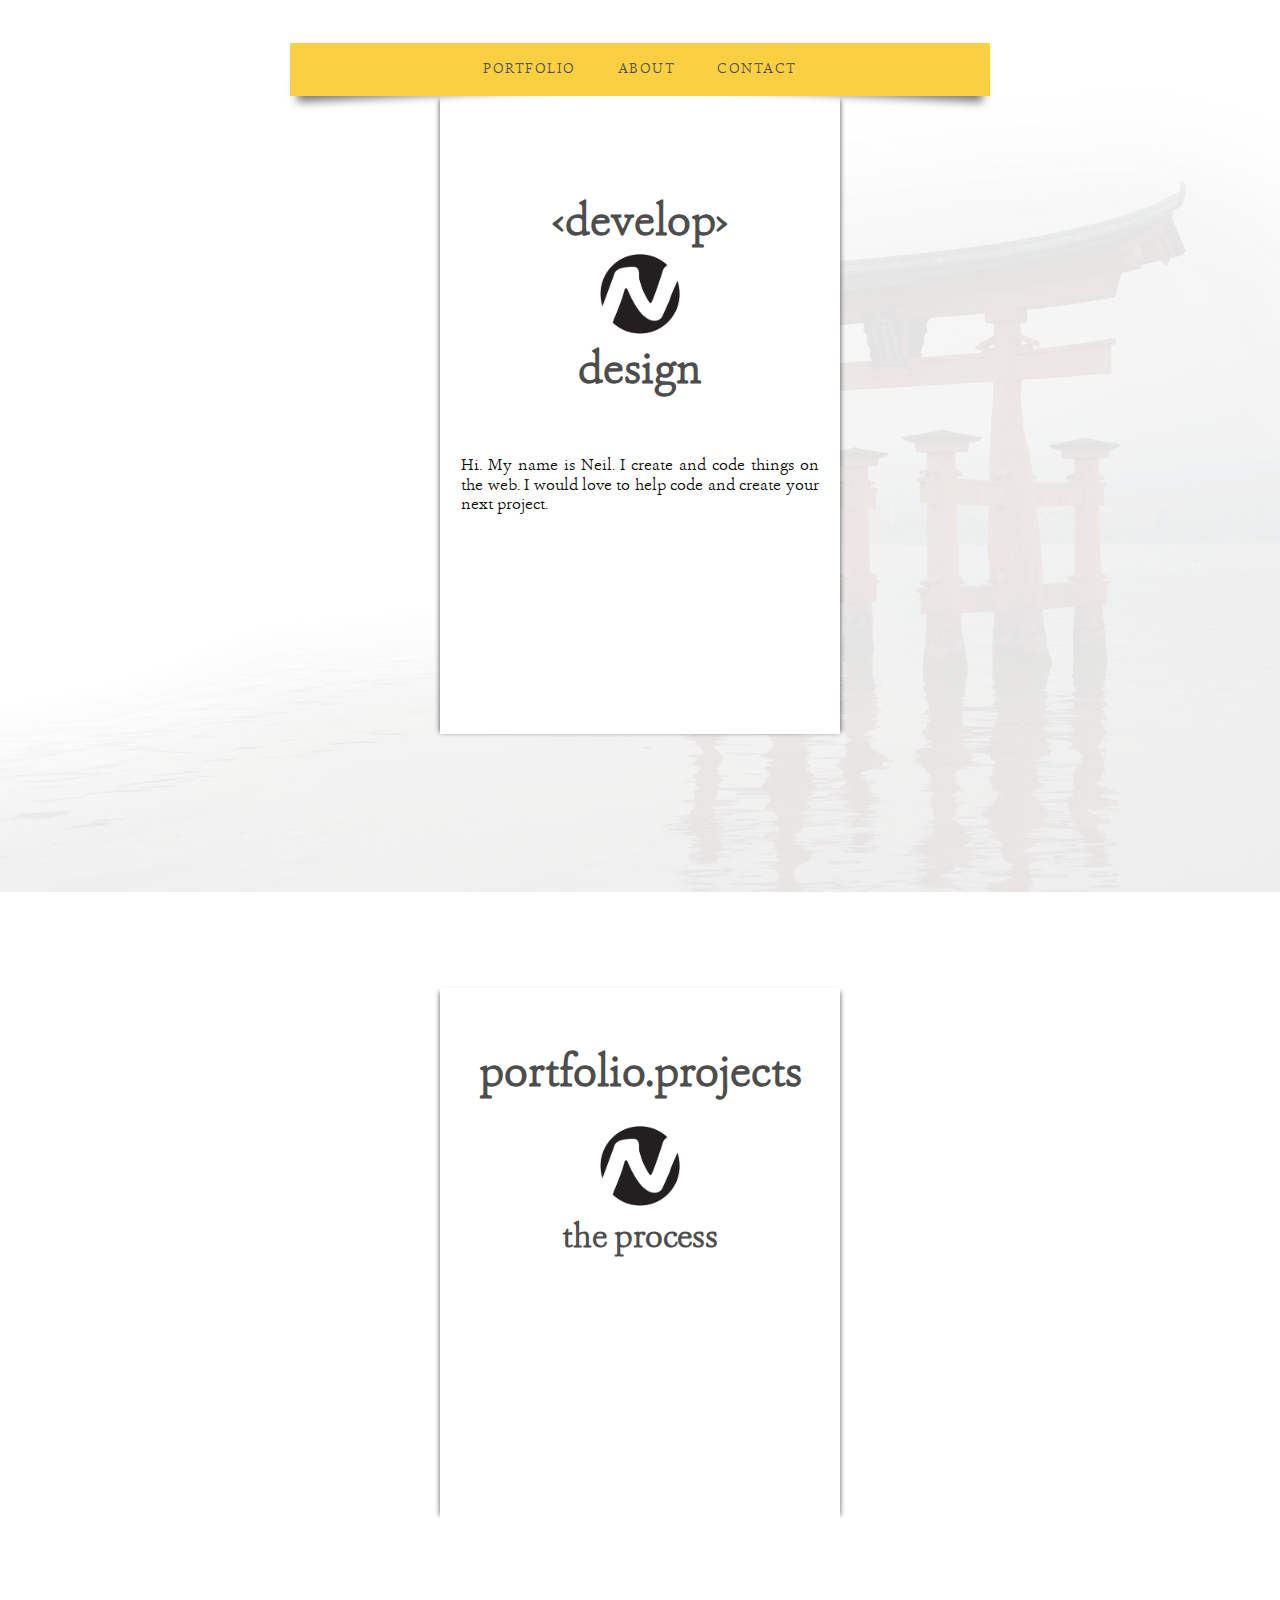
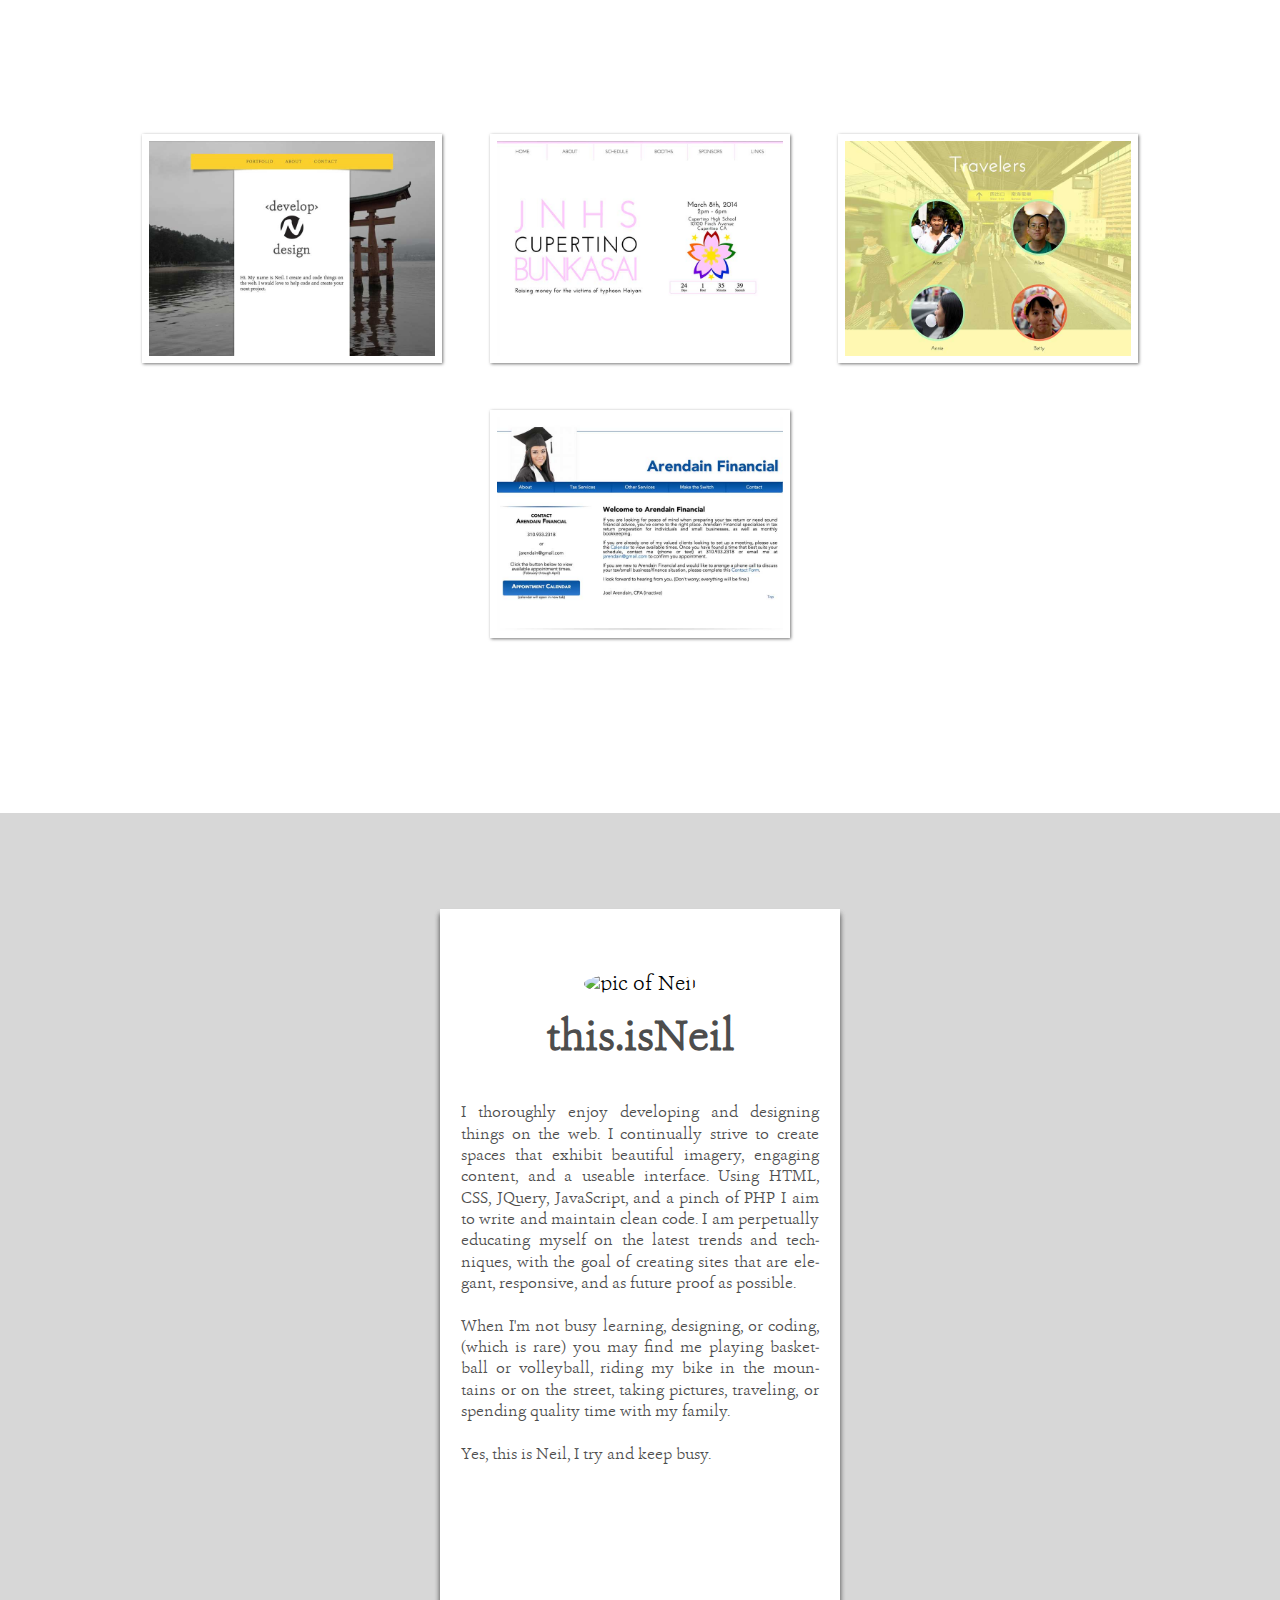
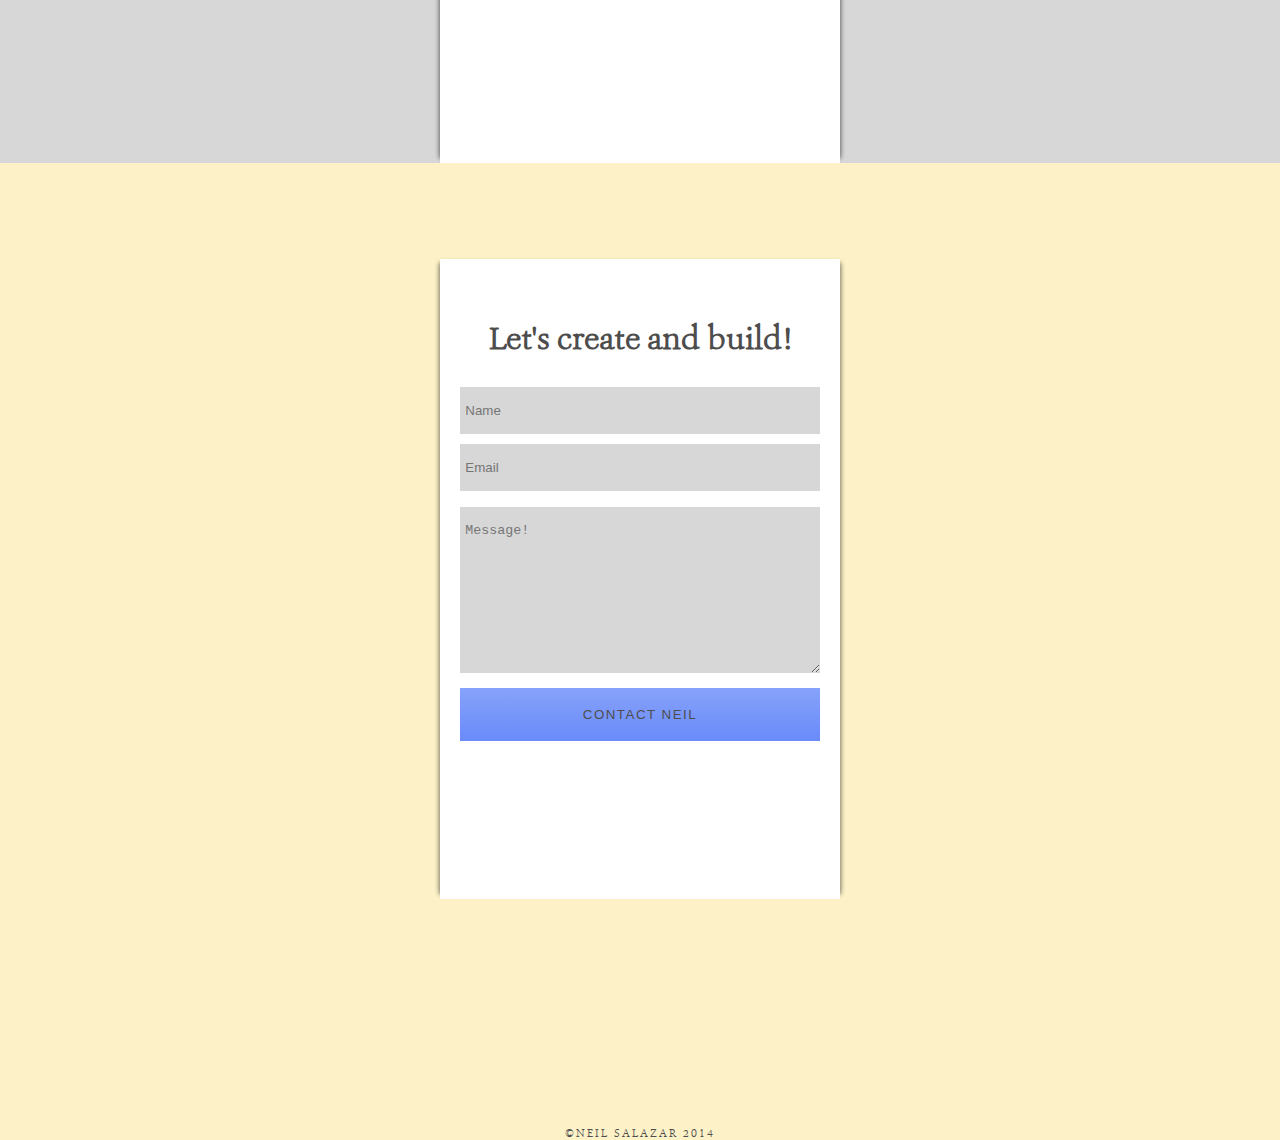
==== commit fe906b3e: "Redux" ====
--- a/index.html
+++ b/index.html
@@ -1,5 +1,5 @@
 <!--===============================
-		neilsalazar.com v2.0
+		neilsalazar.com v3.0
 ================================-->
 <!DOCTYPE html>
 <html lang="en">
@@ -23,7 +23,7 @@
 		<!--=============================
 			CSS Links
 		==============================-->
-		<link rel="stylesheet" href="NSdotcom.css"/>
+		<link rel="stylesheet" href="NSdotcom-redux.css"/>
 		<!--=============================
 			Javasctipt/JQuery Links
 		==============================-->
@@ -33,50 +33,44 @@
 			</script>
 		<script type="text/javascript" src="https://ajax.googleapis.com/ajax/libs/jquery/1.7.1/jquery.min.js">
 			</script>
-		<script src="/javascripts/backgroundcolors.js"></script> 		
+		<script src="/javascripts/backgroundcolorss.js"></script> 		
 	</head>
-<body id="title">
-	<nav>
-		<ul>
-			<li><a id="home" class="js_onPageLink" href="#title">home</a></li>
-			<li><a id="folio" class="js_onPageLink" href="#portfolio">folio</a></li>
-			<li><a id="about" class="js_onPageLink" href="#aboutme">about</a></li>
-			<li><a id="contact" class="js_onPageLink" href="#contactneil">contact</a></li>
-		</ul>
-	</nav>
-	<div id="imagebackground"></div><!--tori gate for desktop size-->
-	<div  id="landingpage">
-	<header>
-		<h1><a href="#foliodepth" class="js_onPageLink">&lsaquo;develop&rsaquo;</a></h1>
-		<a href="#foliodepth" class="js_onPageLink"><img id="logo" src="/images/nslogov2white.png" alt="Neil Salazar Logo"/></a>
-		<h1><a href="#foliodepth" class="js_onPageLink">design</a></h1>
-		
-	</header>
-	<main>
-		<section>
-			<p>Hi. My name is Neil. I create and code things on the web. I would love to help you code and create your next project!</p>
-		</section>
+<body>
+	<div id="landingpage">
+		<div id="ribbonkeeper">
+			<nav>
+				<ul>
+					<li><a id="folio" class="js_onPageLink" href="#portfolio">portfolio</a></li>
+					<li><a id="about" class="js_onPageLink" href="#aboutme">about</a></li>
+					<li><a id="contact" class="js_onPageLink" href="#contactneil">contact</a></li>
+				</ul>
+			</nav>
+		</div>
+		<div id="lpbox">
+		<header>
+			<h1>&lsaquo;develop&rsaquo;</h1>
+				<img class="logo" src="/images/nslogov2.png" alt="Neil Salazar Logo"/>
+			<h1>design</h1>
+		</header>
+			<p>Hi. My name is Neil. I create and code things on the web. I would love to help code and create your next project.</p>
+		</div>
 	</div>	
 <!--================PORTFOLIO SECTION==================-->
-		<section id="portfolio">
-				<h1>Portfolio &amp; Projects</h1>
-				<br>
-			<div id="foliocontent1">
-				<a href="http://arendainfinancial.com" target="blank"><img class="previews" src="/images/afscreenshot.jpg" alt="screen shot of arendainfinancial.com"/></a>
-				<p>A simple website I created for a client. Click image above to see it live. <a class="js_onPageLink" href="#foliodepth">Learn more.</a></p>
-				<img class="previews" src="/images/fourpiece.jpg" alt="Web portfolio version 1"/>
-				<p>Currently in the early stages of creating a website for a high school fundraiser known as a 'Bunkasai'. Right now working with students to gather information and brainstorm designs. Stay tuned...</p>
-				<br>
-			</div>
-			<div id="foliocontent2">
-				<a href="http://projects.neilsalazar.com/japan-trip-2010.html"><img class="previews" src="/images/jtrippiece.jpg" alt="JTrip Project"/></a>
-				<p>Current project to inform and promote a biennual trip to Japan.<a class="js_onPageLink" href="#foliodepth"> Learn more.</a></p></p>
-				<img class="previews" src="/images/threepiece.jpg" alt="portfolio filler"/>
-				<p>Simple banner design for my photography website, which is currently lacking enough photos to make it worthwhile. Slowly building, but perpetually in motion.</p>
-				
-				<br>
-			</div>
-			<div id="foliodepth">
+		<main>
+			<section id="portfolio">
+				<div id="pbox">
+					<a href="#foliocontainer"><h1>portfolio&shy;.projects</h1></a>
+					<img class="logo" src="/images/nslogov2.png" alt="Neil Salazar Logo"/>
+					<a href="http://neilsalazar.com/theprocess.html"><h2>the process</h2></a>
+				</div>
+				<div id="foliocontainer">
+						<a href="http://neilsalazar.com"><img src="/images/nsredux.jpg" alt="screen shot of neilsalazar.com"/></a>
+						<a href="http://www.jnhsbunkasai.org"><img src="/images/bunkredux.jpg" alt="Screen shot jnhsbunkasai.org"/></a>
+						<a href="http://projects.neilsalazar.com/japan-trip-2010.html"><img class="previews" src="/images/jtripredux.jpg" alt="JTrip Project"/></a>
+						<a href="http://arendainfinancial.com" target="blank"><img class="previews" src="/images/afredux.jpg" alt="screenshot arendainfinancial.com"/></a>	
+				</div>
+			</section>
+<!--		<section id="foliodepth">
 				<h1>Being Responsive</h1>
 				<p class="intro">I surf the web on my phone, my tablet, my laptop, and my 27" monitor. I know I'm not alone, so I venture to make every website I make provide an optimal experience for all its viewers... regardless of their preferred device.</p>
 				<a href="http://arendainfinancial.com" target="blank"><img class="foliopics" src="/images/afportfolio.jpg" alt="Arendain Financial website image"/></a>
@@ -88,30 +82,28 @@
 				<p class="desc">This page is in the process of being created to share the experience of Cupertino High School students and their trip to Japan in 2010.<br>
 				<br>The goal is not only to display the experience of the participants, but to also provide information for future students, parents, and the community, in order to promote future support.<br>
 				<br>I have been on other trips besides the one in 2010, but that was the year I took the most pictures. I love to use my own pictures when creating websites, because I feel I have more options, I get the shots I need, plus no paying for stock images!</p>
-			</div>
 		</section>
 <!--================ABOUT SECTION======================-->
 		
 		<section id="aboutme">
-			<div id="aecontent">
+			<div id="amcontent">
 				<img id="selfie" src="/images/me.jpg" alt="pic of Neil">
 				<hgroup>
 					<h1>this.isNeil</h1> 
-					<h7>(in 3rd person)</h7>
 				</hgroup>
 				<br>
-				<p>Developing and designing things on the web is his passion. Striving to create spaces that exhibit beautiful imagery, engaging content, and a useable interface is his goal. Using HTML, CSS, JQuery, JavaScript, and a pinch of PHP he writes and maintains clean code. Perpetually educating himself on the latest trends and techniques, he creates sites that are responsive and labors to make them future proof.</p>
-				<br>
-				<p>When he's not busy learning, designing, or coding, (which is rare) you may find him playing basketball or volleyball, riding his bike in the mountains or on the street, taking pictures, traveling, or spending quality time with his family.<p>
-				<p>Yes, this is Neil, he keeps busy.</p>
+				<p>I thoroughly enjoy developing and designing things on the web. I continually strive to create spaces that exhibit beautiful imagery, engaging content, and a useable interface. Using HTML, CSS, JQuery, JavaScript, and a pinch of PHP I aim to write and maintain clean code. I am perpetually educating myself on the latest trends and techniques, with the goal of creating sites that are elegant, responsive, and as future proof as possible.</p>
+				<p>When I'm not busy learning, designing, or coding, (which is rare) you may find me playing basketball or volleyball, riding my bike in the mountains or on the street, taking pictures, traveling, or spending quality time with my family.</p>
+				<p>Yes, this is Neil, I try and keep busy.</p>
 			</div>
 		</section>
 
 <!--===================CONTACT FORM ===================-->
 
 		<section id="contactneil">
+			<div id="cbox">
 				<form method="post" class="contactform" action="contact.php">
-						<h1>Let's create something! Send me a message!</h1>
+						<h1>Let's create and build!</h1>
 					<fieldset>
 							<label for="name"></label>
 							<input ID="name" name="name" type="text" placeholder="Name" required aria-required="true" maxlength="50">
@@ -122,7 +114,11 @@
 							<input ID="sbutton" type="submit" value="Contact Neil">
 						</fieldset>
 					</form>
+				</div>
 		</section>
+		<footer>
+			<p>&copy;neil salazar 2014</p>
+		</footer>
 
 </body>
 </html>--- a/NSdotcom-redux.css
+++ b/NSdotcom-redux.css
@@ -0,0 +1,619 @@
+/*##########################
+        CSS RESET
+##########################*/
+
+/*
+html5doctor.com Reset Stylesheet
+v1.6.1
+Last Updated: 2010-09-17
+Author: Richard Clark - http://richclarkdesign.com 
+Twitter: @rich_clark
+*/
+
+html, body, div, span, object, iframe,
+h1, h2, h3, h4, h5, h6, p, blockquote, pre,
+abbr, address, cite, code,
+del, dfn, em, img, ins, kbd, q, samp,
+small, strong, sub, sup, var,
+b, i,
+dl, dt, dd, ol, ul, li,
+fieldset, form, label, legend,
+table, caption, tbody, tfoot, thead, tr, th, td,
+article, aside, canvas, details, figcaption, figure, 
+footer, header, hgroup, menu, nav, section, summary,
+time, mark, audio, video {
+    margin:0;
+    padding:0;
+    border:0;
+    outline:0;
+    font-size:100%;
+    vertical-align:baseline;
+    background:transparent;
+}
+
+body {
+    line-height:1;
+}
+
+article,aside,details,figcaption,figure,
+footer,header,hgroup,menu,nav,section { 
+	display:block;
+}
+
+nav ul {
+    list-style:none;
+}
+
+blockquote, q {
+    quotes:none;
+}
+
+blockquote:before, blockquote:after,
+q:before, q:after {
+    content:'';
+    content:none;
+}
+
+a {
+    margin:0;
+    padding:0;
+    font-size:100%;
+    vertical-align:baseline;
+    background:transparent;
+}
+
+/* change colours to suit your needs */
+ins {
+    background-color:#ff9;
+    color:#000;
+    text-decoration:none;
+}
+
+/* change colours to suit your needs */
+mark {
+    background-color:#ff9;
+    color:#000; 
+    font-style:italic;
+    font-weight:bold;
+}
+
+del {
+    text-decoration: line-through;
+}
+
+abbr[title], dfn[title] {
+    border-bottom:1px dotted;
+    cursor:help;
+}
+
+table {
+    border-collapse:collapse;
+    border-spacing:0;
+}
+
+/* change border colour to suit your needs */
+hr {
+    display:block;
+    height:1px;
+    border:0;   
+    border-top:1px solid #cccccc;
+    margin:1em 0;
+    padding:0;
+}
+
+input, select {
+    vertical-align:middle;
+}
+/*##########################
+        CSS RESET (end)
+##########################*/
+a {
+    text-decoration: none;
+}
+a:active {
+    color: #fff;
+}
+html {
+    font-size: 16pt;
+    font-family: AshburyLig, JosefinSans-Light, Avenir;
+    hyphens: auto;
+}
+/*##########################
+        BORDER BOX
+##########################*/
+*, *:before, *:after {
+  -moz-box-sizing: border-box; 
+  -webkit-box-sizing: border-box; 
+  box-sizing: border-box;
+ }
+/*#########################
+        FONT FAMILIES
+##########################*/
+@font-face {
+    font-family: AshburyLig; src: url(/fonts/AshburyLig-webfont.ttf);
+}
+/*#############################################################################
+###############################################################################
+                Mobile/Small Screen Style
+###############################################################################
+#############################################################################*/
+@media screen and (min-width: 300px) {
+    body {
+    }
+    #landingpage {
+        position: relative;
+        background: #fff;
+        padding-top: 1rem;
+        z-index: -5;
+        text-align: center;
+        padding-bottom: 7rem;
+        z-index: 100;
+    }
+    nav {
+        position: fixed;
+        width: 100%;
+        max-width: 800px;
+        margin: 0 auto;
+        text-align: center;
+        text-transform: uppercase;
+        letter-spacing: .07rem;
+        font-size: .65rem;
+        line-height: 1rem;
+        z-index: 999999;
+    }
+    #ribbonkeeper {
+        width: 100%;
+        max-width: 800px;
+        margin: auto;
+    }
+    ul {
+        width: 90%;
+        margin: 0 auto;
+        background: #FACF41;
+    }
+    ul:before, ul:after {
+        z-index: -1;
+        position: absolute;
+        content: "";
+        height: 1.25rem;
+        bottom: 7rem;
+        left: 7%;
+        width: 50%;
+        top: .6rem;
+        background: #777;
+        -webkit-box-shadow: 0 15px 5px #777;
+        -moz-box-shadow: 0 15px 5px #777;
+        box-shadow: 0 15px 5px #777;
+        -webkit-transform: rotate(-3deg);
+        -moz-transform: rotate(-3deg);
+        -o-transform: rotate(-3deg);
+        -ms-transform: rotate(-3deg);
+        tranform: rotate(-3deg);
+    }
+    ul:after {
+        -webkit-transform: rotate(3deg);
+        -moz-transform: rotate(3deg);
+        -o-transform: rotate(3deg);
+        -ms-transform: rotate(3deg);
+        tranform: rotate(3deg);
+        right: 7%;
+        left: auto;
+    }
+    ul li {
+        display: inline-block;
+        margin: 0 -.125rem;
+        padding: .75rem .35rem;
+        vertical-align: middle;
+        line-height: 1rem;
+        height: 2.5rem;
+    }
+    ul li a {
+        color: #4D4D4D;
+        transition: .25s;
+    }
+    ul li a:visited {
+        color: #4d4d4d;
+    }
+    ul li a:hover {
+        color: #fff;
+    }
+    header h1 {
+        font-size: 2rem;
+    }
+    h1 {
+        font-size: 1.75rem;
+        color: #4D4D4D;
+    }
+    #landingpage h1:first-child {
+        padding-top: 5rem;
+    }
+    .logo {
+        width: 20%;
+        margin: .5rem;
+        padding: 0;
+    }
+    #landingpage p {
+        font-size: .75rem;
+        text-align: justify;
+        padding: 3rem 1rem;
+        hyphens: auto;
+        line-height: .9rem;
+        padding-bottom: 0rem;
+    }
+/**************PORTFOLIO****************/
+    section {
+        position: relative;
+        background: rgb(252, 241, 199);
+        text-align: center;
+        padding: 7rem 0;
+        padding-bottom: 4rem;
+    }
+    #portfolio h1 {
+        margin-bottom: 1rem;
+    }
+    #portfolio h1:hover, #portfolio h2:hover {
+        color: #416CFA;
+    }
+    #portfolio h2 {
+        font-size: 1.5rem;
+        color: #4d4d4d;
+        margin-bottom: 3rem;
+    }
+    #foliocontainer {
+        padding-top: 5rem;
+    }
+    #foliocontainer a:visited {
+    color: #fff;
+    }
+    #foliocontainer a:active {
+    color: #fff;
+    }
+    #foliocontainer img {
+        position: relative;
+        width: 75%;
+        display: inline-block;
+        margin: 1rem;
+        max-width: 300px;
+        border: solid #fff 7px;
+        box-shadow: 1px 1px 3px #777;
+    }
+    #portfolio p, #foliodepth p, #aboutme p {
+        font-size: .75rem;
+        padding: 1rem 1rem;
+        padding-bottom: 3rem;
+        text-align: justify;
+        hyphen: auto;
+        line-height: .9rem;
+        color: #4D4D4D;
+    }
+    #foliodepth {
+        background: #fff;
+    }
+    .foliopics {
+        width: 90%;
+    }
+/*******************ABOUT ME********************/
+    #aboutme {
+        text-align: center;
+        padding: 7rem 0;
+        background: #d7d7d7;    
+    }
+    #selfie {
+        width: 33%;
+        border-radius: 50%;
+    }
+    #aboutme p {
+        padding-bottom: 0;
+    }
+/*****************CONTACT********************/
+    #contactneil {
+        padding-bottom: 11rem;
+    }
+    #contactneil h1 {
+        font-size: 1.5rem;
+        padding-bottom: 1rem;
+    }
+    input {
+        width: 90%;
+        border: none;
+        color: #000;
+        margin-top: .5rem;
+        padding: .75rem .25rem;
+    }
+    textarea {
+        width: 90%;
+        border: none;
+        height: 7.75rem;
+        margin-top: .75rem;
+        padding: .75rem .25rem;
+    }
+    input:focus, textarea:focus {
+        outline: none;
+    }
+    #sbutton {
+        background: -webkit-linear-gradient(#87A2FA, #698BFA); /* For Safari */
+        background: -o-linear-gradient(#87A2FA, #698BFA); /* For Opera 11.1 to 12.0 */
+        background: -moz-linear-gradient(#87A2FA, #698BFA); /* For Firefox 3.6 to 15 */
+        background: linear-gradient(#87A2FA, #698BFA); /* Standard syntax */
+        transition: .25s;
+        text-transform: uppercase;
+        letter-spacing: .07rem;
+        color: #4d4d4d;
+        line-height: 1rem;
+        vertical-align: middle;
+    }
+    #sbutton:hover {
+        color: #fff;
+        font-size: .65rem;
+    }
+    footer {
+        text-align: center;
+        font-size: .5rem;
+        text-transform: uppercase;
+        letter-spacing: .10rem;
+        color: #4d4d4d;
+        background: rgb(252, 241, 199);
+    }
+}
+/*#############################################################################
+###############################################################################
+                DESKTOP/ENHANCED STYLES
+###############################################################################
+#############################################################################*/
+@media screen and (min-width: 600px) {
+    ul {
+        max-width: 700px;
+    }
+    ul li {
+        padding: .75rem 1rem;
+    }
+    ul li a:hover {
+        font-size: .9rem;
+    }
+    ul:before, ul:after {
+        height: 1rem;
+        -webkit-box-shadow: 0 17px 10px #777;
+        -moz-box-shadow: 0 17px 10px #777;
+        box-shadow: 0 17px 10px #777;
+    }
+    #lpbox {
+        width: 50%;
+        max-width: 400px;
+        background: #fff;
+        margin: 2.4rem auto;
+        margin-bottom: 0;
+        height: 30rem;
+    }
+    #lpbox:before, #lpbox:after {
+        content: "";
+        position: absolute;
+        z-index: -1;
+        box-shadow: 0 0 5px rgba(7, 7, 7, .4);
+        top: 4.7rem;
+        bottom: 5px;
+        left: 25%;
+        width: 50%;
+        right: 25%;
+        max-width: 400px;
+        margin: auto;
+    }
+    #landingpage {
+        position: relative;
+        padding-top: 2rem;
+        padding-bottom: 0;
+    }
+    #landingpage:before {
+        background: url(/images/miyajima.png);
+        background-repeat: no-repeat;
+        background-size: cover;
+        background-position: center;
+        z-index: -1;
+        position: absolute;
+        content: "";
+        top: 0;
+        left: 0;
+        right: 0;
+        bottom: 0;
+        -webkit-filter: grayscale(.33);
+        opacity: .75;
+    }
+
+/*********************PORTFOLIO**********************/
+    #portfolio {
+        background: rgba(255, 255, 255, .5);
+        position: relative;
+        padding-top: 5rem;
+        padding-bottom: 0;
+    }
+    #portfolio:before {
+        background: #fff;
+        background-size: cover;
+        background-repeat: no-repeat;
+        background-position: center;
+        position: absolute;
+        z-index: -1;
+        content: "";
+        top: 0;
+        left: 0;
+        right: 0;
+        bottom: 0;
+        -webkit-filter: grayscale(.7);
+    }
+    #pbox, #foliocontent1, #foliocontent2 {
+        width: 50%;
+        max-width: 400px;
+        background: #fff;
+        margin: .5rem auto;
+        padding-top: 3rem;
+        margin-bottom: 0;
+        height: auto;
+    }
+    #pbox {
+        background: #fff;
+        margin-top: -.5rem;
+        padding-bottom: 7rem;
+        margin-bottom: 0;
+        height: 25rem;
+    }
+    #pbox:before, #pbox:after {
+        content: "";
+        position: absolute;
+        z-index: -1;
+        box-shadow: 0 0 5px rgba(7, 7, 7, .8);
+        top: 4.7rem;
+        margin: auto;
+        bottom: 42.1rem;
+        left: 25%;
+        right: 25%;
+        max-width: 400px; 
+    }
+    #foliocontainer {
+        margin-top: 2rem;
+        padding: 7rem 0;
+    }
+    #foliocontainer img {
+        position: relative;
+        width: 35%;
+        display: inline-block;
+        margin: 1rem;
+        max-width: 300px;
+        border: solid #fff 7px;
+        box-shadow: 1px 1px 3px #777;
+    }
+/*******************ABOUT ME********************/
+    #aboutme {
+        position: relative;
+        background: #d7d7d7;
+        z-index: 0;
+        padding-top: 1rem;
+        padding-bottom: 0rem;
+        margin-bottom: -3.5rem;
+    }
+    #amcontent {
+        width: 50%;
+        max-width: 400px;
+        background: #fff;
+        margin: 3.5rem auto;
+        margin-bottom: -1;
+        height: 40rem;
+        padding-top: 3rem;
+    }
+    #amcontent:before, #amcontent:after {
+        content: "";
+        position: absolute;
+        z-index: -1;
+        box-shadow: 0 0 5px rgba(7, 7, 7, .4);
+        top: 4.7rem;
+        bottom: .2rem;
+        left: 25%;
+        width: 50%;
+        right: 25%;
+        max-width: 400px;
+        margin: auto;
+    }
+    #aboutme h1 {
+        padding-top: 1rem;
+    }
+    #aboutme p {
+        line-height: 1rem;
+    }
+/********************CONTACT ME*******************/
+    #contactneil {
+        padding-top: 1rem;
+        z-index: 5;
+        padding-bottom: .1rem;
+    }
+    #cbox {
+        width: 50%;
+        max-width: 400px;
+        background: #fff;
+        margin: 3.5rem auto;
+        height: 27rem;
+        padding-top: 3rem;
+    }
+    #cbox:before, #cbox:after {
+        content: "";
+        position: absolute;
+        z-index: -1;
+        box-shadow: 0 0 5px rgba(7, 7, 7, .4);
+        top: 4.7rem;
+        bottom: 3.8rem;
+        left: 25%;
+        width: 50%;
+        right: 25%;
+        max-width: 400px;
+        margin: auto;
+    }
+    input {
+        background: #d7d7d7;
+    }
+    textarea {
+        background: #d7d7d7;
+    }
+/*#############################################################################
+                        800px
+#############################################################################*/
+}
+@media screen and (min-width: 800px) {
+    ul:before, ul:after {
+        width: 53%;
+        -webkit-box-shadow: 0 15px 10px #777;
+        -moz-box-shadow: 0 15px 10px #777;
+        box-shadow: 0 15px 10px #777;
+    }
+    h1 {
+        font-size: 2rem;
+    }
+}
+/*#############################################################################
+                        1390px
+#############################################################################*/
+@media screen and (min-width: 1390px) {
+    #lpbox {
+        height: 33rem;
+    }
+    #pbox {
+        height: 20rem;
+        padding-bottom: 0rem;
+    }
+    #pbox:before, #pbox:after {
+        top: 4.7rem;
+        bottom: 23rem;
+    }
+    #foliocontainer {
+        margin-top: 0rem;
+        padding: 7rem 0;
+        padding-top: 0rem;
+    }
+    #contactneil {
+        padding-bottom: 2.3rem;
+    }
+    #cbox:before, #cbox:after {
+        bottom: 6rem;
+    }
+}
+@media screen and (min-width: 1390px), screen and (min-height: 900px) {
+    #landingpage {
+        padding-bottom: 7.4rem;
+    }
+    #lpbox:before, #lpbox:after {
+        bottom: 7.5rem;
+    }
+    #contactneil {
+        padding-bottom: 7.3rem;
+    }
+    #cbox {
+        height: 30rem;
+    }
+    #cbox:before, #cbox:after {
+        bottom: 11rem;
+    }
+}
+
+
+
+
+
+
+
+
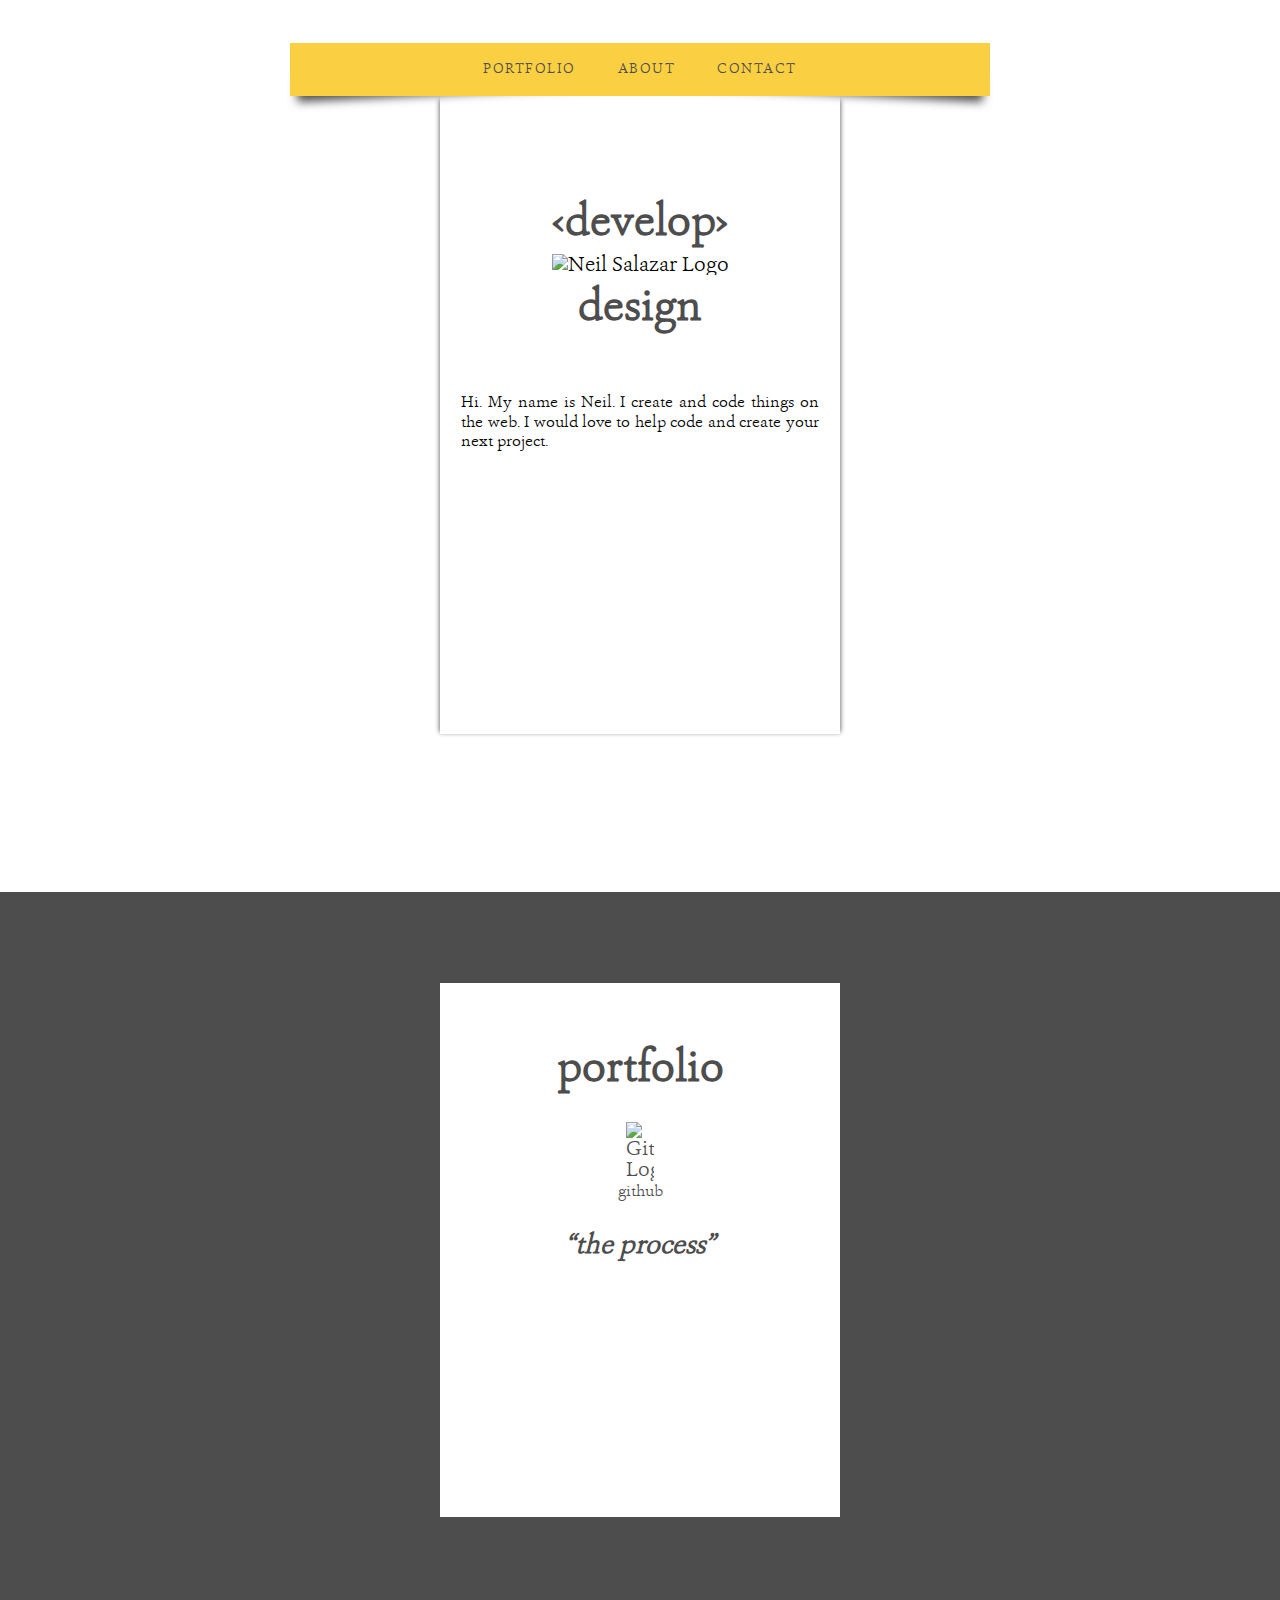
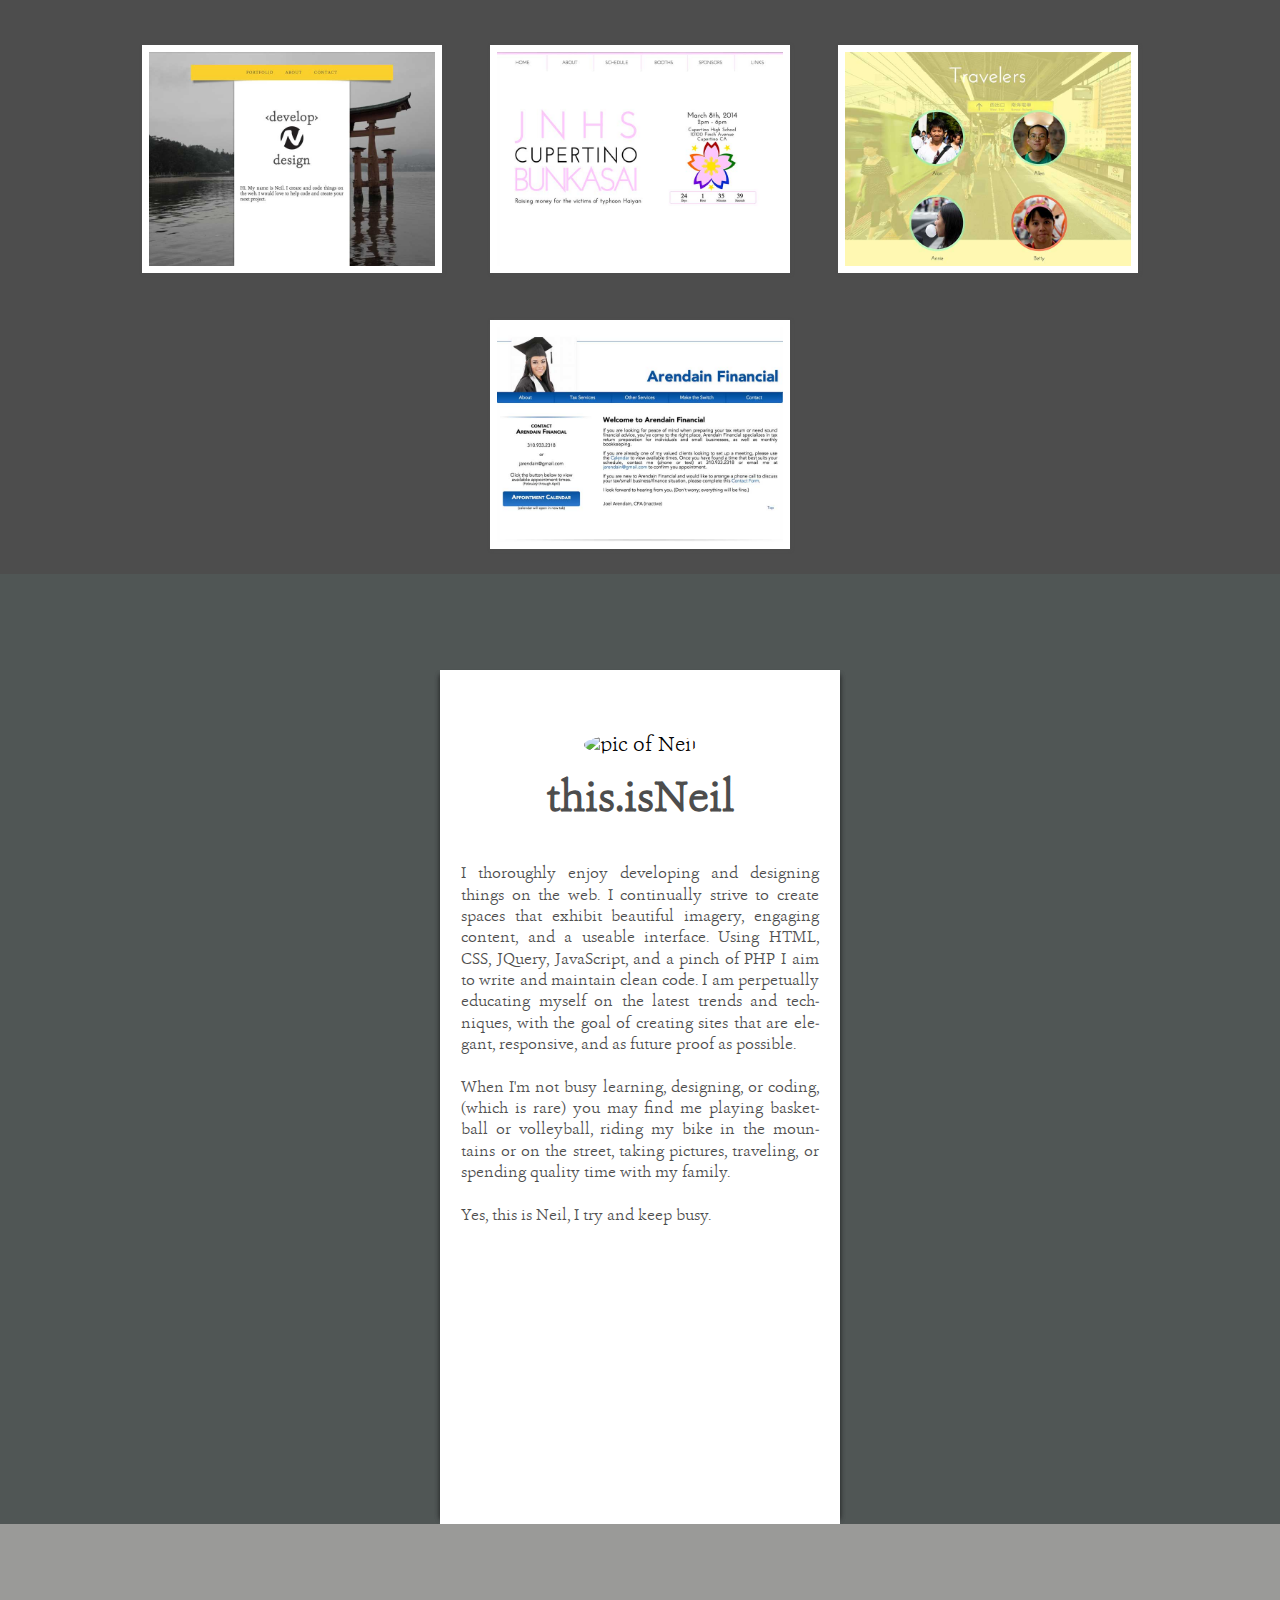
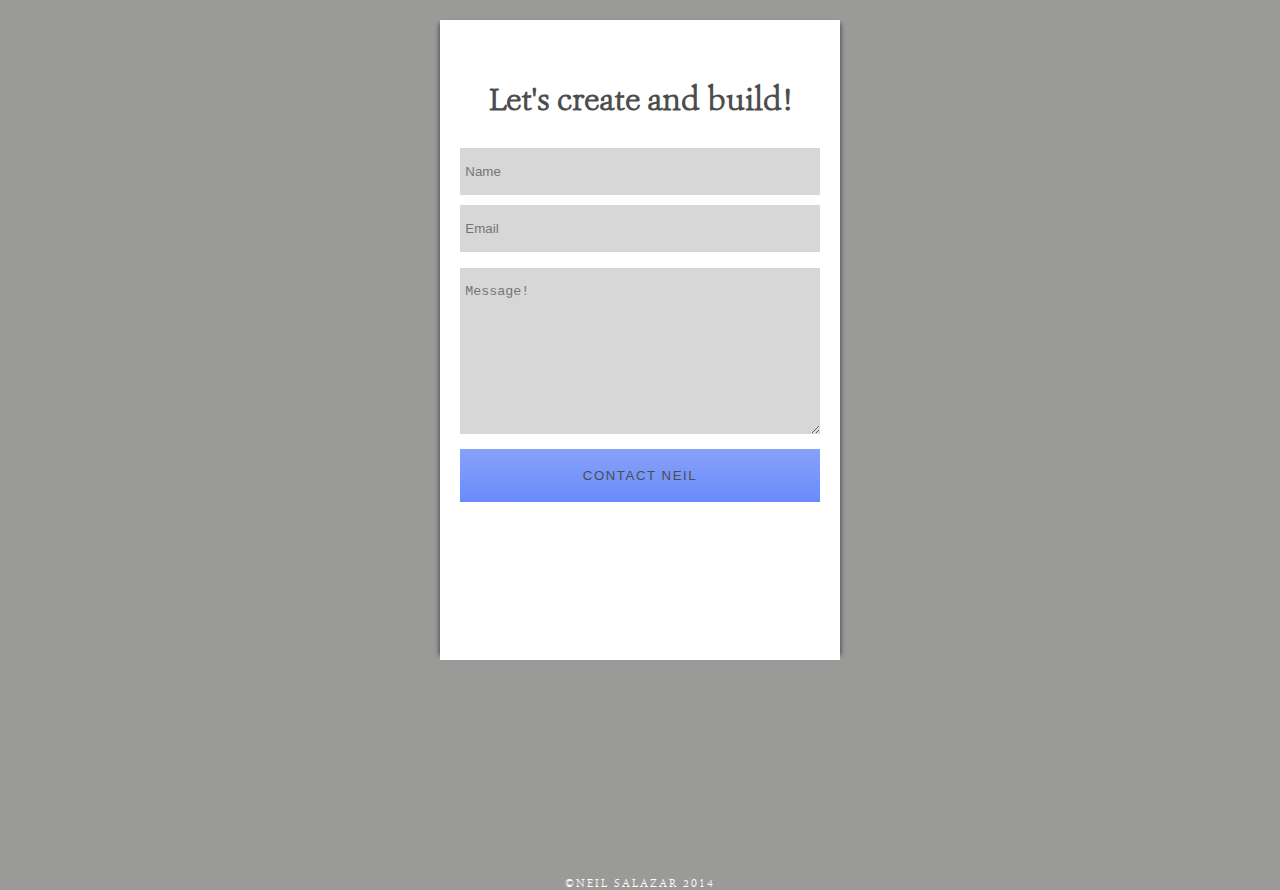
==== commit 16f99011: "big tweak" ====
--- a/index.html
+++ b/index.html
@@ -1,14 +1,14 @@
+<!DOCTYPE html>
 <!--===============================
 		neilsalazar.com v3.0
 ================================-->
-<!DOCTYPE html>
 <html lang="en">
 	<head>
 		<meta charset="utf-8">
 		<!--=============================
 			BROWSER TITLING 
 		==============================-->
-			<link rel="icon" style="text/image" href="/images/nslogov2.png">
+			<link rel="icon" style="text/image" href="/images/nslogov24d.png">
 		<title>
 			Neil Salazar - Developer | Designer
 		</title>
@@ -27,13 +27,11 @@
 		<!--=============================
 			Javasctipt/JQuery Links
 		==============================-->
-		<script src="http://code.jquery.com/jquery-1.9.1.js">
-			</script>
 		<script src="http://ajax.aspnetcdn.com/ajax/modernizr/modernizr-2.7.1.js">
 			</script>
 		<script type="text/javascript" src="https://ajax.googleapis.com/ajax/libs/jquery/1.7.1/jquery.min.js">
 			</script>
-		<script src="/javascripts/backgroundcolorss.js"></script> 		
+		<script type="text/javascript" src="javascripts/interaction.js"></script>		
 	</head>
 <body>
 	<div id="landingpage">
@@ -49,7 +47,7 @@
 		<div id="lpbox">
 		<header>
 			<h1>&lsaquo;develop&rsaquo;</h1>
-				<img class="logo" src="/images/nslogov2.png" alt="Neil Salazar Logo"/>
+				<img class="logo" src="/images/nslogov24d.png" alt="Neil Salazar Logo"/>
 			<h1>design</h1>
 		</header>
 			<p>Hi. My name is Neil. I create and code things on the web. I would love to help code and create your next project.</p>
@@ -59,38 +57,55 @@
 		<main>
 			<section id="portfolio">
 				<div id="pbox">
-					<a href="#foliocontainer"><h1>portfolio&shy;.projects</h1></a>
-					<img class="logo" src="/images/nslogov2.png" alt="Neil Salazar Logo"/>
-					<a href="http://neilsalazar.com/theprocess.html"><h2>the process</h2></a>
+					<h1><a href="#largefoliocontainer">portfolio</a></h1>
+					<a href="http://github.com/neilsalazar"><img class="logo" src="/images/github4d.png" alt="GitHub Logo"/></a>
+						<p><a href="http://github.com/neilsalazar">github</a></p>
+					<h2><a href="/the-process.html">&ldquo;the process&rdquo;</a></h2>
 				</div>
-				<div id="foliocontainer">
-						<a href="http://neilsalazar.com"><img src="/images/nsredux.jpg" alt="screen shot of neilsalazar.com"/></a>
-						<a href="http://www.jnhsbunkasai.org"><img src="/images/bunkredux.jpg" alt="Screen shot jnhsbunkasai.org"/></a>
-						<a href="http://projects.neilsalazar.com/japan-trip-2010.html"><img class="previews" src="/images/jtripredux.jpg" alt="JTrip Project"/></a>
-						<a href="http://arendainfinancial.com" target="blank"><img class="previews" src="/images/afredux.jpg" alt="screenshot arendainfinancial.com"/></a>	
+				<div id="largefoliocontainer">
+					<div class="foliocontainer" id="folio1">
+							<a href="#folio1"><img src="/images/nsredux.jpg" alt="screen shot of neilsalazar.com"/></a>
+							<ul class="portfolio-description">
+								<li><strong>What is it:</strong> This is the 3rd iteration of my portfolio website. I am constantly learning new things and always find ways to improve my portfolio.</li>
+								<li><strong>Accomplishments:</strong> CSS shadows, jquery selectors, .slideToggle, too many to list.</li>
+								<li><strong>What I Learned:</strong> Again too many to list, but I'm learning that I will never stop learning, because there is so much more to learn.</li>
+								<li><strong>View website: </strong><a href="#">To the top!</a></li>
+							</ul>
+					</div>
+					<div class="foliocontainer" id="folio2">
+							<a href="#folio2"><img src="/images/bunkredux.jpg" alt="Screen shot jnhsbunkasai.org"/></a>
+							<ul class="portfolio-description">
+								<li><strong>What is it:</strong> I volunteered to make a website for a school function. The purpose was to create an informative website for the festival. Collaboratively students helped with design and copy, while I wrote the code.</li>
+								<li><strong>Accomplishment:</strong> First mobile slide out menu created from scratch using javascript.</li>
+								<li><strong>What I Learned:</strong> The importance of timely communication, especially when recieving copy and design input.</li>
+								<li><strong>View website: </strong><a href="http://www.jnhsbunkasai.org">JNHS Bunkasai 2014</a></li>
+					</div>
+					<div class="foliocontainer" id="folio3">
+							<a href="#folio3"><img class="previews" src="/images/jtripredux.jpg" alt="JTrip Project"/></a>
+							<ul class="portfolio-description">
+								<li><strong>What is it:</strong> This is another side project I'm working on for the Japanese language students at Cupertino High School. Every couple years the Japanese teacher at CHS takes a group of students to Japan. The purpose of the website is being created to share the experience of the travelers as well show others what the trip is about and how empowering it is for the students</li>
+								<li><strong>Accomplishment:</strong> Used jquery and CSS to create a random color change on the borders of the images of the students at a set interval. <a href="http://projects.neilsalazar.com/japan-trip-2010.html#travelers">Check it out!</a></li>
+								<li><strong>What I Learned:</strong> That I can use both javascript and jquery to accomplish a goal. </li>
+								<li><strong>View website: </strong><a href="http://projects.neilsalazar.com/japan-trip-2010.html">Japan Trip 2010</a></li>
+							</ul>
+					</div>
+					<div class="foliocontainer" id="folio4">		
+							<a href="#folio4"><img class="previews" src="/images/afredux.jpg" alt="screenshot arendainfinancial.com"/></a>
+							<ul class="portfolio-description">
+								<li><strong>What is it:</strong> It came up that my tax accountant wanted some revamping of his website. This would be my first website that I've built in years. The goal was to create a place where new clients can learn about Arendain Financial, while also providing his current clients with resources to aid in their tax preparation. Working with Joel, I was able to meet his needs, while also building my portfolio.</li>
+								<li><strong>Accomplishment:</strong> One of the first sites I've built. Biggest accomplishments were creating a form that emailed Joel the responses, as well creating a 'sticky nav' from scratch with very few lines of code. </li>
+								<li><strong>What I Learned:</strong> I learned that it is important to communicate with the client and ensure that everyone is on the same page. I also learned the importance of making professional decisions that are in the best interest of the client as well as being honest about what is possible and what is not. Lastly as this was one of my first pages, learning to use my resources (other developers/designers) has proven to be invaluable.</li>
+								<li><strong>View website: </strong><a href="http://www.arendainfinancial.com">Arendain Financial</a></li>
+							</ul>	
+					</div>
 				</div>
 			</section>
-<!--		<section id="foliodepth">
-				<h1>Being Responsive</h1>
-				<p class="intro">I surf the web on my phone, my tablet, my laptop, and my 27" monitor. I know I'm not alone, so I venture to make every website I make provide an optimal experience for all its viewers... regardless of their preferred device.</p>
-				<a href="http://arendainfinancial.com" target="blank"><img class="foliopics" src="/images/afportfolio.jpg" alt="Arendain Financial website image"/></a>
-				<p class="desc">My client, Joel, from Arendain Financial wanted a basic site that looked professional and modern. He needed a page that provided information for potential clients, while still being useful for current clients. Together we collaborated about design, copy, his needs, and how we could meet them.<br>
-				<br>We decided the main goals were for contact information and forms, as well providing clients with a calendar for them to view and make appointments.<br>
-				<br>The site is live and finished... for now. Talking in person, over the phone, through email and texts, we were able to create something great. <a href="http://arendainfinancial.com">Take a look!</a><br>
-				<br>Even though the project is done for now, Joel and I have already been talking about taking the the page to the next level. Working together on projects, and finding ways to enhance the usability of my clients' websites, while maintaining simplicity and beauty, is what I love to do.</p>
-				<img class="foliopics" src="/images/jtripportfolio.jpg" alt="Japan Trip website image"/>
-				<p class="desc">This page is in the process of being created to share the experience of Cupertino High School students and their trip to Japan in 2010.<br>
-				<br>The goal is not only to display the experience of the participants, but to also provide information for future students, parents, and the community, in order to promote future support.<br>
-				<br>I have been on other trips besides the one in 2010, but that was the year I took the most pictures. I love to use my own pictures when creating websites, because I feel I have more options, I get the shots I need, plus no paying for stock images!</p>
-		</section>
-<!--================ABOUT SECTION======================-->
+<!--===============ABOUT SECTION======================-->
 		
 		<section id="aboutme">
 			<div id="amcontent">
 				<img id="selfie" src="/images/me.jpg" alt="pic of Neil">
-				<hgroup>
 					<h1>this.isNeil</h1> 
-				</hgroup>
 				<br>
 				<p>I thoroughly enjoy developing and designing things on the web. I continually strive to create spaces that exhibit beautiful imagery, engaging content, and a useable interface. Using HTML, CSS, JQuery, JavaScript, and a pinch of PHP I aim to write and maintain clean code. I am perpetually educating myself on the latest trends and techniques, with the goal of creating sites that are elegant, responsive, and as future proof as possible.</p>
 				<p>When I'm not busy learning, designing, or coding, (which is rare) you may find me playing basketball or volleyball, riding my bike in the mountains or on the street, taking pictures, traveling, or spending quality time with my family.</p>
@@ -110,15 +125,16 @@
 							<label for="email"></label>
 							<input ID="email" name="email" type="email" required aria-required="true" placeholder="Email" maxlength="50">
 							<label for="message"></label>
-							<textarea ID="message" name="comments" type="text" maxlength="1000" placeholder="Message!"></textarea>
+							<textarea ID="message" name="comments" maxlength="1000" placeholder="Message!"></textarea>
 							<input ID="sbutton" type="submit" value="Contact Neil">
-						</fieldset>
-					</form>
-				</div>
+					</fieldset>
+				</form>
+			</div>
+			<p id="footer">&copy;neil salazar 2014</p>
 		</section>
 		<footer>
-			<p>&copy;neil salazar 2014</p>
+			
 		</footer>
-
+	</main>
 </body>
 </html>--- a/NSdotcom-redux.css
+++ b/NSdotcom-redux.css
@@ -61,6 +61,10 @@
     vertical-align:baseline;
     background:transparent;
 }
+a:focus {
+    outline: solid 1px #fff;
+}
+
 
 /* change colours to suit your needs */
 ins {
@@ -109,9 +113,13 @@
 ##########################*/
 a {
     text-decoration: none;
+    color: #4d4d4d;
 }
 a:active {
     color: #fff;
+}
+a:visited {
+    color: #4d4d4d;
 }
 html {
     font-size: 16pt;
@@ -166,12 +174,12 @@
         max-width: 800px;
         margin: auto;
     }
-    ul {
+    #ribbonkeeper ul {
         width: 90%;
         margin: 0 auto;
         background: #FACF41;
     }
-    ul:before, ul:after {
+    #ribbonkeeper ul:before, #ribbonkeeper ul:after {
         z-index: -1;
         position: absolute;
         content: "";
@@ -180,17 +188,17 @@
         left: 7%;
         width: 50%;
         top: .6rem;
-        background: #777;
-        -webkit-box-shadow: 0 15px 5px #777;
-        -moz-box-shadow: 0 15px 5px #777;
-        box-shadow: 0 15px 5px #777;
+        background: #4d4d4d;
+        -webkit-box-shadow: 0 15px 5px #4d4d4d;
+        -moz-box-shadow: 0 15px 5px #4d4d4d;
+        box-shadow: 0 15px 5px #4d4d4d;
         -webkit-transform: rotate(-3deg);
         -moz-transform: rotate(-3deg);
         -o-transform: rotate(-3deg);
         -ms-transform: rotate(-3deg);
         tranform: rotate(-3deg);
     }
-    ul:after {
+    #ribbonkeeper ul:after {
         -webkit-transform: rotate(3deg);
         -moz-transform: rotate(3deg);
         -o-transform: rotate(3deg);
@@ -199,7 +207,7 @@
         right: 7%;
         left: auto;
     }
-    ul li {
+    #ribbonkeeper ul li {
         display: inline-block;
         margin: 0 -.125rem;
         padding: .75rem .35rem;
@@ -207,14 +215,14 @@
         line-height: 1rem;
         height: 2.5rem;
     }
-    ul li a {
+    #ribbonkeeper ul li a {
         color: #4D4D4D;
         transition: .25s;
     }
-    ul li a:visited {
+    #ribbonkeeper ul li a:visited {
         color: #4d4d4d;
     }
-    ul li a:hover {
+    #ribbonkeeper ul li a:hover {
         color: #fff;
     }
     header h1 {
@@ -243,7 +251,6 @@
 /**************PORTFOLIO****************/
     section {
         position: relative;
-        background: rgb(252, 241, 199);
         text-align: center;
         padding: 7rem 0;
         padding-bottom: 4rem;
@@ -251,15 +258,13 @@
     #portfolio h1 {
         margin-bottom: 1rem;
     }
-    #portfolio h1:hover, #portfolio h2:hover {
-        color: #416CFA;
-    }
     #portfolio h2 {
-        font-size: 1.5rem;
+        font-size: 1.25rem;
         color: #4d4d4d;
         margin-bottom: 3rem;
-    }
-    #foliocontainer {
+        font-style: italic;
+    }
+    #largefoliocontainer {
         padding-top: 5rem;
     }
     #foliocontainer a:visited {
@@ -268,14 +273,40 @@
     #foliocontainer a:active {
     color: #fff;
     }
-    #foliocontainer img {
+    .foliocontainer {
         position: relative;
         width: 75%;
         display: inline-block;
         margin: 1rem;
         max-width: 300px;
+        
+    }
+    .foliocontainer img {
+        width: 100%;
+        max-width: 300px;
         border: solid #fff 7px;
-        box-shadow: 1px 1px 3px #777;
+        box-shadow: 1px 1px 3px #4d4d4d;
+    }
+    .foliocontainer ul {
+        display: none;
+        position: relative;
+        width: 90%;
+        margin: 1rem;
+        max-width: 300px;
+        list-style: none;
+    } 
+    .foliocontainer ul li {
+        color: #4d4d4d;
+        text-align: left;
+        margin-top: .75rem;
+        font-size: .75rem;
+        line-height: .9rem;
+        font-family: avenir;
+        letter-spacing: .05rem;
+    }
+    .foliocontainer a {
+        color: #4d4d4d;
+        text-decoration: underline;
     }
     #portfolio p, #foliodepth p, #aboutme p {
         font-size: .75rem;
@@ -286,6 +317,19 @@
         line-height: .9rem;
         color: #4D4D4D;
     }
+    #portfolio a:hover {
+        color: #416CFA;
+    }
+    #pbox p {
+        margin-top: -.5rem;
+        text-align: center;
+        padding: 0;
+        padding-bottom: 1.5rem;
+    }
+    #portfolio .logo {
+        width: 7%;
+        display: inline-block;
+    }
     #foliodepth {
         background: #fff;
     }
@@ -308,6 +352,7 @@
 /*****************CONTACT********************/
     #contactneil {
         padding-bottom: 11rem;
+        background: rgba(120, 120, 117, .75);
     }
     #contactneil h1 {
         font-size: 1.5rem;
@@ -346,13 +391,17 @@
         color: #fff;
         font-size: .65rem;
     }
-    footer {
+    #footer {
+        position: absolute;
+        width: 100%;
+        margin: auto;
+        bottom: 0;
+        z-index: 100;
         text-align: center;
         font-size: .5rem;
         text-transform: uppercase;
         letter-spacing: .10rem;
-        color: #4d4d4d;
-        background: rgb(252, 241, 199);
+        color: #fff;
     }
 }
 /*#############################################################################
@@ -361,20 +410,20 @@
 ###############################################################################
 #############################################################################*/
 @media screen and (min-width: 600px) {
-    ul {
+    #ribbonkeeper ul {
         max-width: 700px;
     }
-    ul li {
+    #ribbonkeeper ul li {
         padding: .75rem 1rem;
     }
-    ul li a:hover {
+    #ribbonkeeper ul li a:hover {
         font-size: .9rem;
     }
-    ul:before, ul:after {
+    #ribbonkeeper ul:before, #ribbonkeeper ul:after {
         height: 1rem;
-        -webkit-box-shadow: 0 17px 10px #777;
-        -moz-box-shadow: 0 17px 10px #777;
-        box-shadow: 0 17px 10px #777;
+        -webkit-box-shadow: 0 17px 10px #4d4d4d;
+        -moz-box-shadow: 0 17px 10px #4d4d4d;
+        box-shadow: 0 17px 10px #4d4d4d;
     }
     #lpbox {
         width: 50%;
@@ -403,7 +452,7 @@
         padding-bottom: 0;
     }
     #landingpage:before {
-        background: url(/images/miyajima.png);
+        background: url(/images/miyajima.jpg);
         background-repeat: no-repeat;
         background-size: cover;
         background-position: center;
@@ -420,13 +469,14 @@
 
 /*********************PORTFOLIO**********************/
     #portfolio {
-        background: rgba(255, 255, 255, .5);
+        background: #4d4d4d;
         position: relative;
         padding-top: 5rem;
         padding-bottom: 0;
-    }
-    #portfolio:before {
-        background: #fff;
+        z-index: 10;
+    }
+    #portfolio:after {
+        background: url(/images/graff.jpg);
         background-size: cover;
         background-repeat: no-repeat;
         background-position: center;
@@ -437,9 +487,11 @@
         left: 0;
         right: 0;
         bottom: 0;
-        -webkit-filter: grayscale(.7);
+        -webkit-filter: blur(0px);
+        opacity: .33;
     }
     #pbox, #foliocontent1, #foliocontent2 {
+        position: relative;
         width: 50%;
         max-width: 400px;
         background: #fff;
@@ -450,7 +502,7 @@
     }
     #pbox {
         background: #fff;
-        margin-top: -.5rem;
+        margin-top: -.7rem;
         padding-bottom: 7rem;
         margin-bottom: 0;
         height: 25rem;
@@ -458,7 +510,7 @@
     #pbox:before, #pbox:after {
         content: "";
         position: absolute;
-        z-index: -1;
+        z-index: 5;
         box-shadow: 0 0 5px rgba(7, 7, 7, .8);
         top: 4.7rem;
         margin: auto;
@@ -478,16 +530,33 @@
         margin: 1rem;
         max-width: 300px;
         border: solid #fff 7px;
-        box-shadow: 1px 1px 3px #777;
+        box-shadow: 1px 1px 3px #4d4d4d;
+    }
+    .foliocontainer ul li, .foliocontainer a {
+        color: #fff;
     }
 /*******************ABOUT ME********************/
     #aboutme {
-        position: relative;
-        background: #d7d7d7;
+        background: rgba(22, 29, 28, .75);
+        position: relative;
         z-index: 0;
         padding-top: 1rem;
         padding-bottom: 0rem;
         margin-bottom: -3.5rem;
+    }
+    #aboutme:after {
+        background: url(/images/oldschool.jpg);
+        background-size: cover;
+        background-repeat: no-repeat;
+        background-position: center;
+        position: absolute;
+        z-index: -1;
+        content: "";
+        top: 0;
+        left: 0;
+        right: 0;
+        bottom: 0;
+        opacity: .5;
     }
     #amcontent {
         width: 50%;
@@ -523,6 +592,20 @@
         z-index: 5;
         padding-bottom: .1rem;
     }
+    #contactneil:before {
+        background: url(/images/messagesleft.jpg);
+        background-size: cover;
+        background-repeat: no-repeat;
+        background-position: center;
+        position: absolute;
+        z-index: -1;
+        content: "";
+        top: 0;
+        left: 0;
+        right: 0;
+        bottom: 0;
+        opacity: .5;
+    }
     #cbox {
         width: 50%;
         max-width: 400px;
@@ -555,11 +638,11 @@
 #############################################################################*/
 }
 @media screen and (min-width: 800px) {
-    ul:before, ul:after {
+    #ribbonkeeper ul:before, #ribbonkeeper ul:after {
         width: 53%;
-        -webkit-box-shadow: 0 15px 10px #777;
-        -moz-box-shadow: 0 15px 10px #777;
-        box-shadow: 0 15px 10px #777;
+        -webkit-box-shadow: 0 15px 10px #4d4d4d;
+        -moz-box-shadow: 0 15px 10px #4d4d4d;
+        box-shadow: 0 15px 10px #4d4d4d;
     }
     h1 {
         font-size: 2rem;
@@ -573,17 +656,17 @@
         height: 33rem;
     }
     #pbox {
-        height: 20rem;
+        height: 17rem;
         padding-bottom: 0rem;
     }
     #pbox:before, #pbox:after {
         top: 4.7rem;
-        bottom: 23rem;
+        bottom: 25rem;
     }
     #foliocontainer {
         margin-top: 0rem;
         padding: 7rem 0;
-        padding-top: 0rem;
+        padding-top: 5rem;
     }
     #contactneil {
         padding-bottom: 2.3rem;
